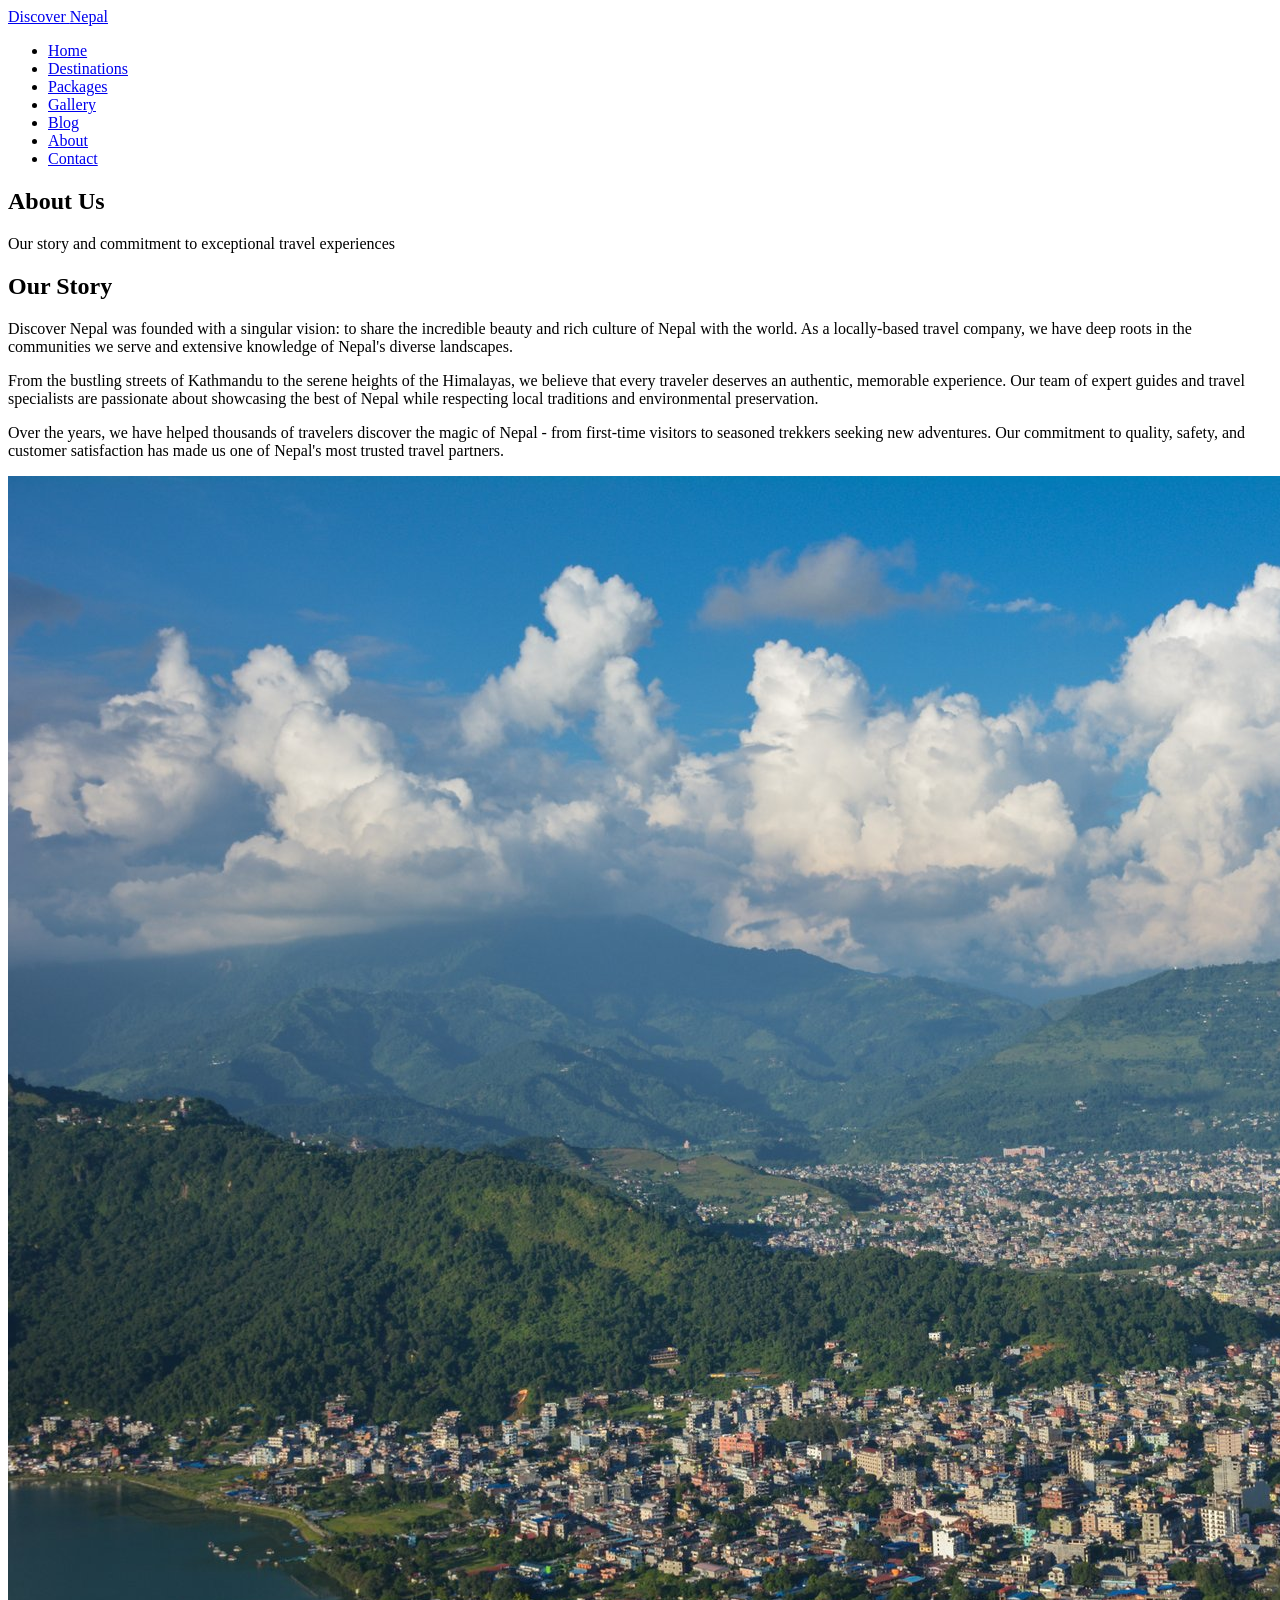
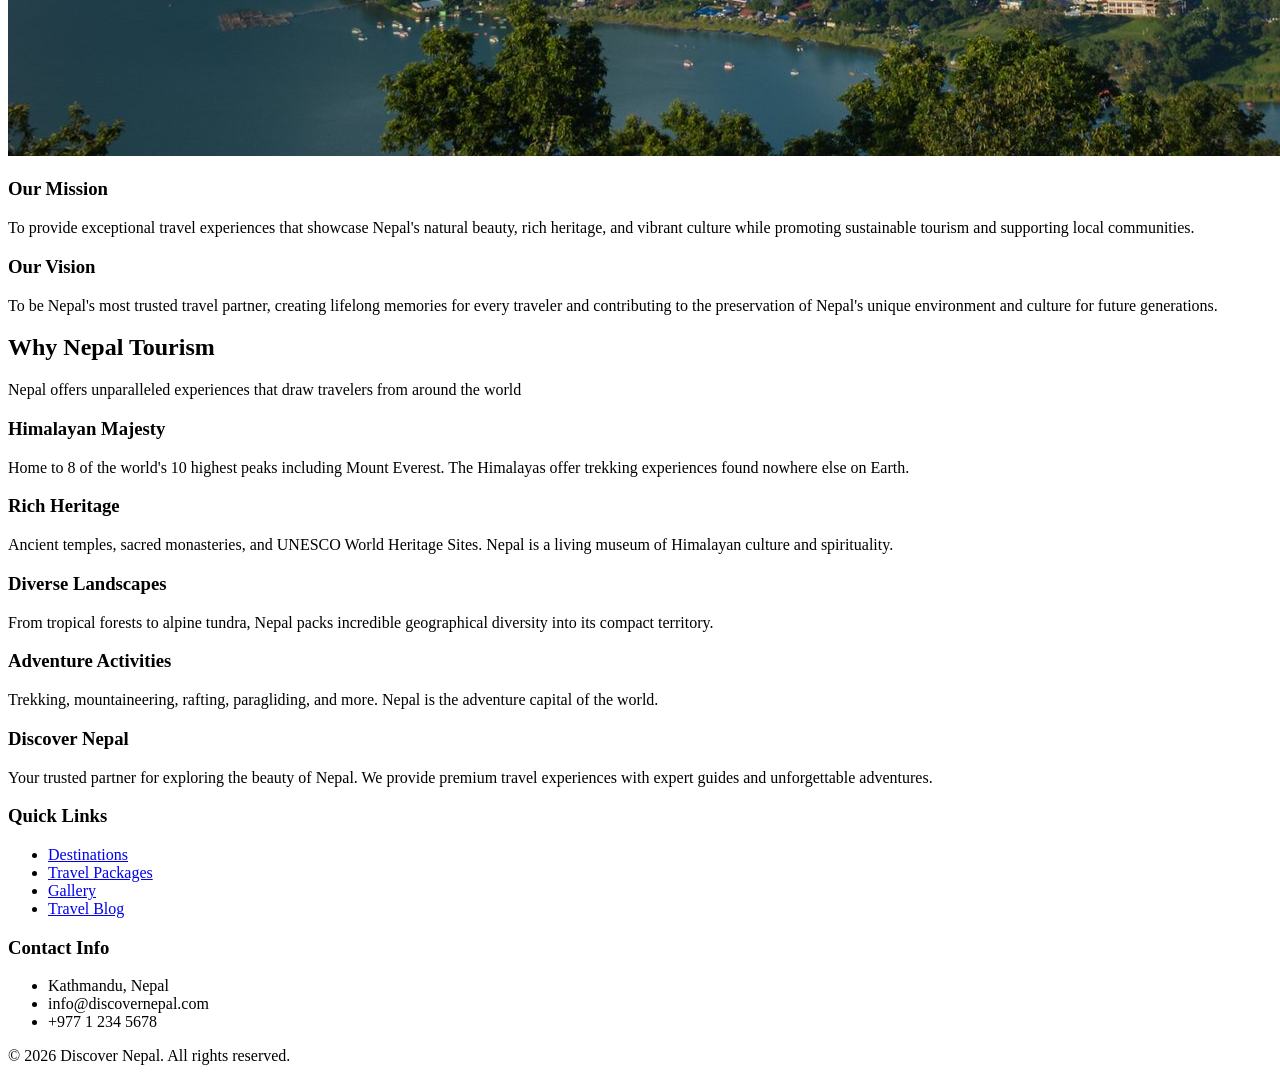
==== about.html @ d7873069 "added about page" ====
<!DOCTYPE html>
<html lang="en">
<head>
    <meta charset="UTF-8">
    <meta name="viewport" content="width=device-width, initial-scale=1.0">
    <title>About - Discover Nepal</title>
    <link rel="stylesheet" href="assets/css/styles.css">
</head>
<body>
    <div class="scroll-progress"></div>
    
    <nav class="navbar">
        <div class="nav-container">
            <a href="index.html" class="nav-logo">Discover <span>Nepal</span></a>
            <ul class="nav-links">
                <li><a href="index.html">Home</a></li>
                <li><a href="destinations.html">Destinations</a></li>
                <li><a href="packages.html">Packages</a></li>
                <li><a href="gallery.html">Gallery</a></li>
                <li><a href="blog.html">Blog</a></li>
                <li><a href="about.html" class="active">About</a></li>
                <li><a href="contact.html">Contact</a></li>
            </ul>
            <div class="hamburger">
                <span></span>
                <span></span>
                <span></span>
            </div>
        </div>
    </nav>

    <section class="page-header">
        <div class="container">
            <h1>About Us</h1>
            <p>Our story and commitment to exceptional travel experiences</p>
        </div>
    </section>

    <section class="about-section">
        <div class="container">
            <div class="about-content fade-in">
                <div class="about-text">
                    <h2>Our Story</h2>
                    <p>Discover Nepal was founded with a singular vision: to share the incredible beauty and rich culture of Nepal with the world. As a locally-based travel company, we have deep roots in the communities we serve and extensive knowledge of Nepal's diverse landscapes.</p>
                    <p>From the bustling streets of Kathmandu to the serene heights of the Himalayas, we believe that every traveler deserves an authentic, memorable experience. Our team of expert guides and travel specialists are passionate about showcasing the best of Nepal while respecting local traditions and environmental preservation.</p>
                    <p>Over the years, we have helped thousands of travelers discover the magic of Nepal - from first-time visitors to seasoned trekkers seeking new adventures. Our commitment to quality, safety, and customer satisfaction has made us one of Nepal's most trusted travel partners.</p>
                </div>
                <div class="about-image">
                    <img src="assets/images/pokhara.jpg" alt="Discover Nepal Team">
                </div>
            </div>
        </div>
    </section>

    <section class="section">
        <div class="container">
            <div class="mission-vision fade-in">
                <div class="mv-card">
                    <h3>Our Mission</h3>
                    <p>To provide exceptional travel experiences that showcase Nepal's natural beauty, rich heritage, and vibrant culture while promoting sustainable tourism and supporting local communities.</p>
                </div>
                <div class="mv-card">
                    <h3>Our Vision</h3>
                    <p>To be Nepal's most trusted travel partner, creating lifelong memories for every traveler and contributing to the preservation of Nepal's unique environment and culture for future generations.</p>
                </div>
            </div>
        </div>
    </section>

    <section class="about-section">
        <div class="container">
            <div class="section-header fade-in">
                <h2>Why Nepal Tourism</h2>
                <p>Nepal offers unparalleled experiences that draw travelers from around the world</p>
            </div>
            <div class="cards-grid">
                <div class="card fade-in">
                    <div class="card-content">
                        <h3>Himalayan Majesty</h3>
                        <p>Home to 8 of the world's 10 highest peaks including Mount Everest. The Himalayas offer trekking experiences found nowhere else on Earth.</p>
                    </div>
                </div>
                <div class="card fade-in">
                    <div class="card-content">
                        <h3>Rich Heritage</h3>
                        <p>Ancient temples, sacred monasteries, and UNESCO World Heritage Sites. Nepal is a living museum of Himalayan culture and spirituality.</p>
                    </div>
                </div>
                <div class="card fade-in">
                    <div class="card-content">
                        <h3>Diverse Landscapes</h3>
                        <p>From tropical forests to alpine tundra, Nepal packs incredible geographical diversity into its compact territory.</p>
                    </div>
                </div>
                <div class="card fade-in">
                    <div class="card-content">
                        <h3>Adventure Activities</h3>
                        <p>Trekking, mountaineering, rafting, paragliding, and more. Nepal is the adventure capital of the world.</p>
                    </div>
                </div>
            </div>
        </div>
    </section>

    <footer class="footer">
        <div class="footer-content">
            <div class="footer-section">
                <h3>Discover Nepal</h3>
                <p>Your trusted partner for exploring the beauty of Nepal. We provide premium travel experiences with expert guides and unforgettable adventures.</p>
            </div>
            <div class="footer-section">
                <h3>Quick Links</h3>
                <ul>
                    <li><a href="destinations.html">Destinations</a></li>
                    <li><a href="packages.html">Travel Packages</a></li>
                    <li><a href="gallery.html">Gallery</a></li>
                    <li><a href="blog.html">Travel Blog</a></li>
                </ul>
            </div>
            <div class="footer-section">
                <h3>Contact Info</h3>
                <ul>
                    <li>Kathmandu, Nepal</li>
                    <li>info@discovernepal.com</li>
                    <li>+977 1 234 5678</li>
                </ul>
            </div>
        </div>
        <div class="footer-bottom">
            <p>&copy; 2026 Discover Nepal. All rights reserved.</p>
        </div>
    </footer>

    <script src="assets/js/main.js"></script>
</body>
</html>
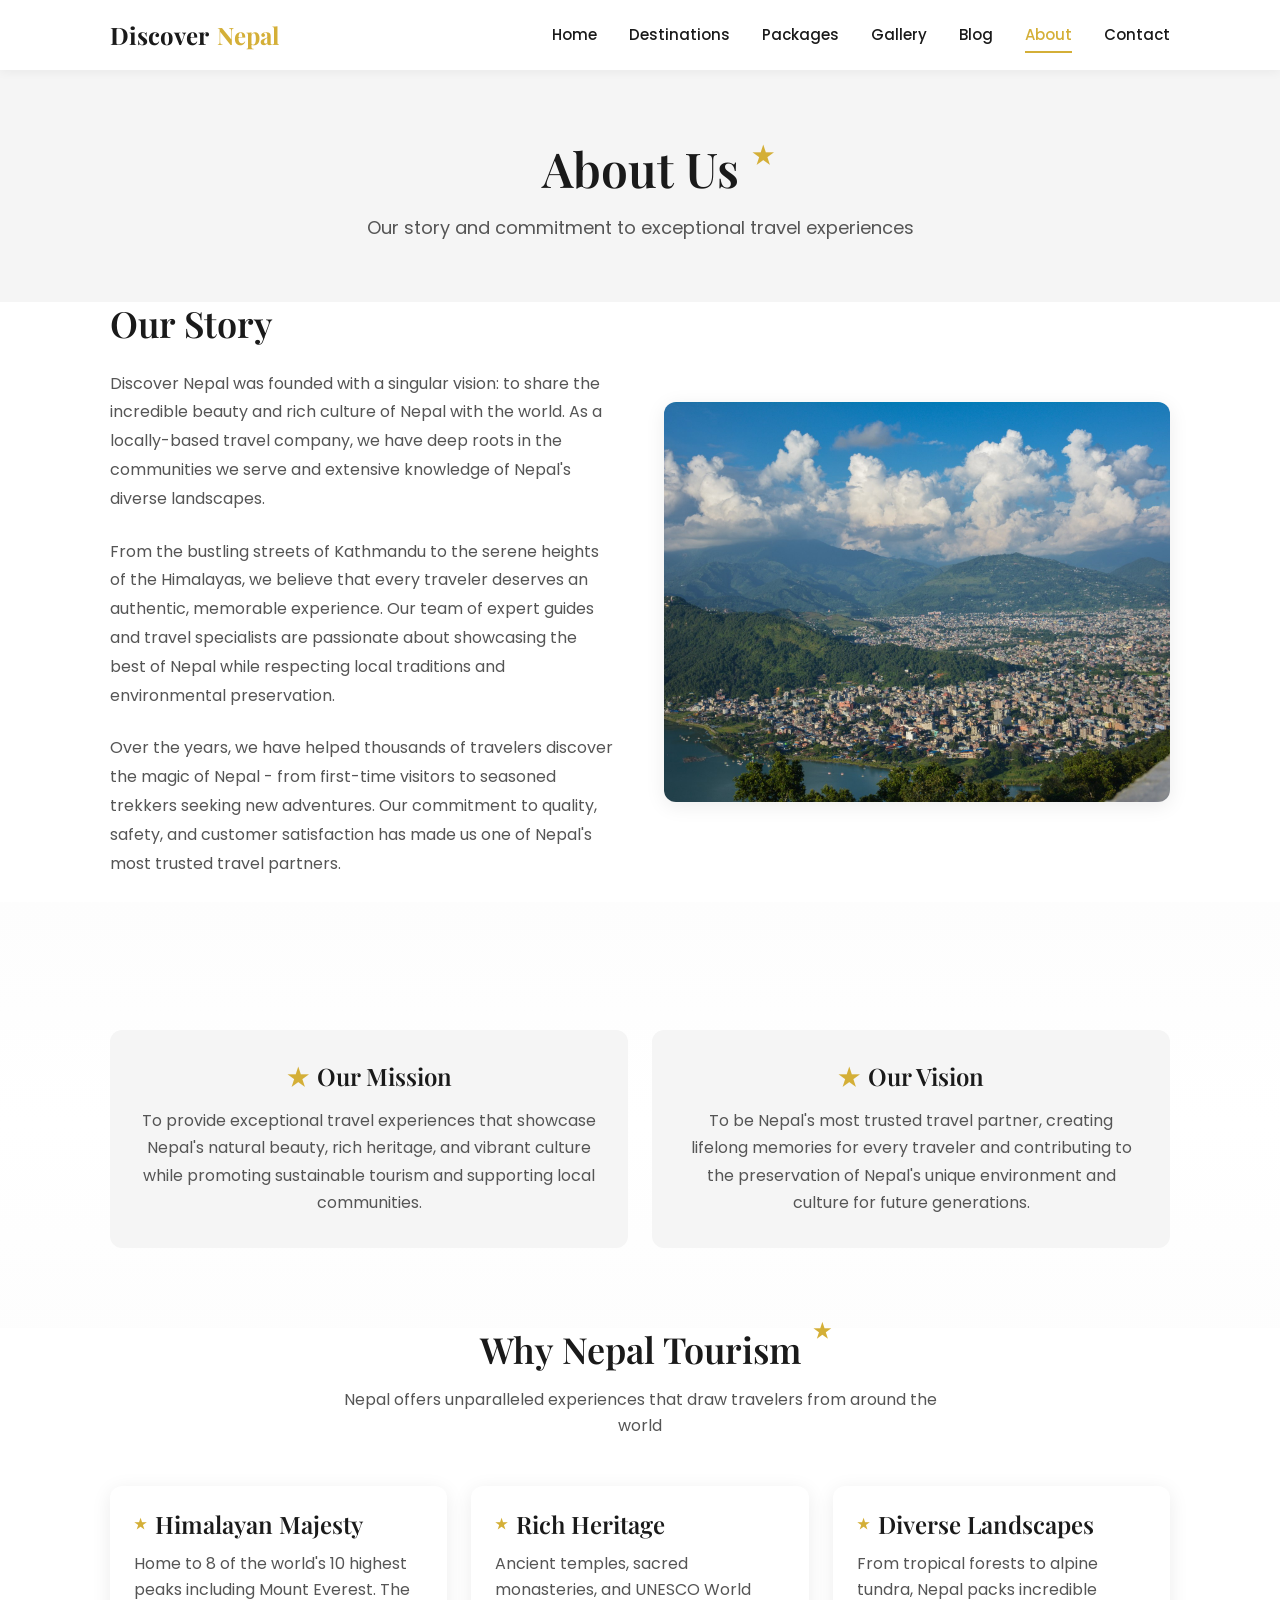
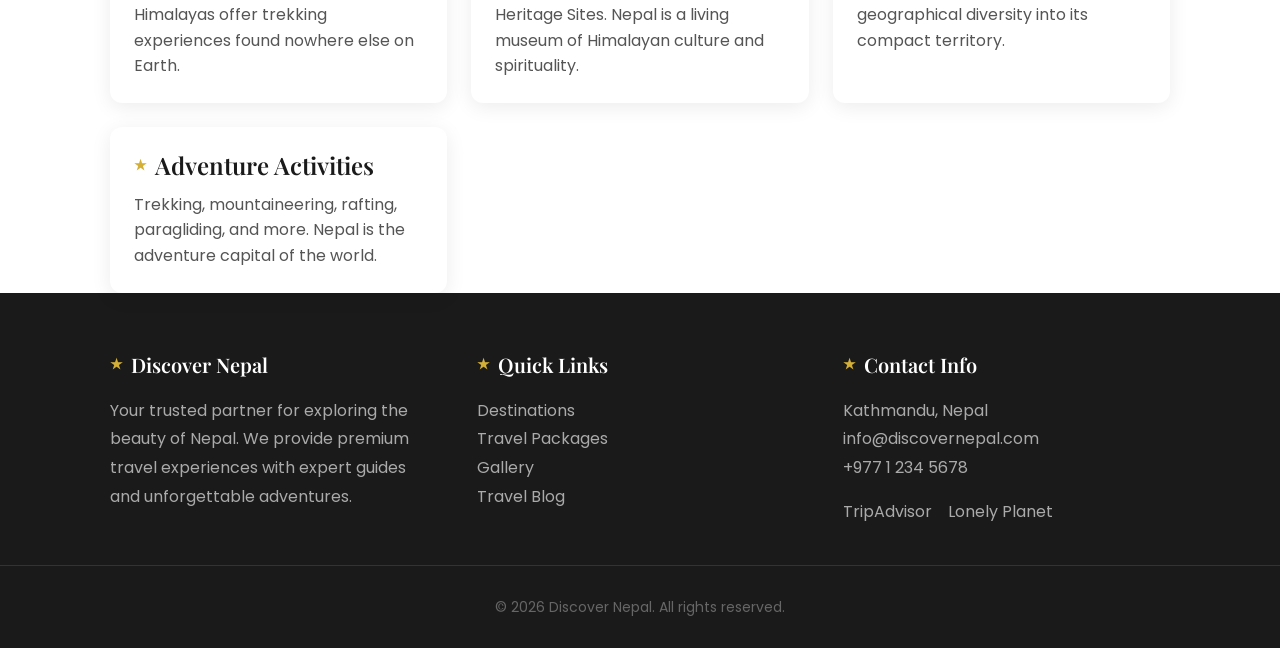
==== commit a625ae5c: "added 3 new pages" ====
--- a/about.html
+++ b/about.html
@@ -121,9 +121,13 @@
                 <h3>Contact Info</h3>
                 <ul>
                     <li>Kathmandu, Nepal</li>
-                    <li>info@discovernepal.com</li>
+                    <li><a href="mailto:info@discovernepal.com">info@discovernepal.com</a></li>
                     <li>+977 1 234 5678</li>
                 </ul>
+                <div style="margin-top: 16px;">
+                    <a href="https://www.tripadvisor.com" target="_blank" style="margin-right: 12px;">TripAdvisor</a>
+                    <a href="https://www.lonelyplanet.com/nepal" target="_blank">Lonely Planet</a>
+                </div>
             </div>
         </div>
         <div class="footer-bottom">
--- a/assets/css/styles.css
+++ b/assets/css/styles.css
@@ -0,0 +1,1045 @@
+@import url('https://fonts.googleapis.com/css2?family=Playfair+Display:wght@400;500;600;700&family=Poppins:wght@300;400;500;600;700&display=swap');
+
+:root {
+    --bg-light-gray: #F5F5F5;
+    --bg-white: #FFFFFF;
+    --accent-gold: #D4AF37;
+    --text-primary: #1A1A1A;
+    --text-secondary: #555555;
+    --overlay-dark: rgba(0,0,0,0.7);
+    --nav-bg: rgba(255,255,255,0.95);
+    --card-shadow: 0 4px 20px rgba(0,0,0,0.08);
+    --card-hover-shadow: 0 8px 30px rgba(0,0,0,0.12);
+    --gold-glow: 0 0 20px rgba(212,175,55,0.3);
+    --transition: all 0.3s ease;
+    --max-width: 1100px;
+    --nav-height: 70px;
+}
+
+* {
+    margin: 0;
+    padding: 0;
+    box-sizing: border-box;
+}
+
+html {
+    scroll-behavior: smooth;
+}
+
+body {
+    font-family: 'Poppins', sans-serif;
+    font-size: 16px;
+    line-height: 1.6;
+    color: var(--text-primary);
+    background: linear-gradient(180deg, var(--bg-light-gray) 0%, var(--bg-white) 50%, var(--bg-light-gray) 100%);
+    min-height: 100vh;
+}
+
+h1, h2, h3, h4, h5, h6 {
+    font-family: 'Playfair Display', serif;
+    font-weight: 600;
+    line-height: 1.2;
+    color: var(--text-primary);
+}
+
+h1 { font-size: 48px; }
+h2 { font-size: 36px; }
+h3 { font-size: 24px; }
+
+a {
+    text-decoration: none;
+    color: inherit;
+    transition: var(--transition);
+}
+
+img {
+    max-width: 100%;
+    height: auto;
+    display: block;
+}
+
+.container {
+    max-width: var(--max-width);
+    margin: 0 auto;
+    padding: 0 20px;
+}
+
+/* Scroll Progress Indicator */
+.scroll-progress {
+    position: fixed;
+    top: 0;
+    left: 0;
+    width: 0%;
+    height: 4px;
+    background: var(--accent-gold);
+    z-index: 1001;
+    transition: width 0.1s ease;
+}
+
+/* Navigation */
+.navbar {
+    position: fixed;
+    top: 0;
+    left: 0;
+    right: 0;
+    height: var(--nav-height);
+    background: var(--nav-bg);
+    backdrop-filter: blur(10px);
+    -webkit-backdrop-filter: blur(10px);
+    z-index: 1000;
+    transition: var(--transition);
+    box-shadow: 0 2px 10px rgba(0,0,0,0.05);
+}
+
+.navbar.scrolled {
+    background: rgba(255,255,255,0.98);
+    box-shadow: 0 2px 20px rgba(0,0,0,0.1);
+}
+
+.nav-container {
+    max-width: var(--max-width);
+    margin: 0 auto;
+    padding: 0 20px;
+    display: flex;
+    justify-content: space-between;
+    align-items: center;
+    height: 100%;
+}
+
+.nav-logo {
+    font-family: 'Playfair Display', serif;
+    font-size: 24px;
+    font-weight: 700;
+    color: var(--text-primary);
+    display: flex;
+    align-items: center;
+    gap: 8px;
+}
+
+.nav-logo span {
+    color: var(--accent-gold);
+}
+
+.nav-links {
+    display: flex;
+    list-style: none;
+    gap: 32px;
+}
+
+.nav-links a {
+    font-size: 15px;
+    font-weight: 500;
+    color: var(--text-primary);
+    position: relative;
+    padding: 8px 0;
+}
+
+.nav-links a::after {
+    content: '';
+    position: absolute;
+    bottom: 0;
+    left: 0;
+    width: 0;
+    height: 2px;
+    background: var(--accent-gold);
+    transition: var(--transition);
+}
+
+.nav-links a:hover,
+.nav-links a.active {
+    color: var(--accent-gold);
+}
+
+.nav-links a:hover::after,
+.nav-links a.active::after {
+    width: 100%;
+}
+
+.hamburger {
+    display: none;
+    cursor: pointer;
+    flex-direction: column;
+    gap: 5px;
+    padding: 5px;
+}
+
+.hamburger span {
+    width: 25px;
+    height: 2px;
+    background: var(--text-primary);
+    transition: var(--transition);
+}
+
+/* Hero Section */
+.hero {
+    position: relative;
+    height: 100vh;
+    display: flex;
+    align-items: center;
+    justify-content: center;
+    overflow: hidden;
+}
+
+.hero-bg {
+    position: absolute;
+    top: 0;
+    left: 0;
+    width: 100%;
+    height: 120%;
+    background: url('../images/pokhara.jpg') center/cover no-repeat;
+    will-change: transform;
+}
+
+.hero-overlay {
+    position: absolute;
+    top: 0;
+    left: 0;
+    width: 100%;
+    height: 100%;
+    background: linear-gradient(180deg, rgba(0,0,0,0.3) 0%, rgba(0,0,0,0.5) 100%);
+}
+
+.hero-content {
+    position: relative;
+    z-index: 10;
+    text-align: center;
+    color: var(--bg-white);
+    padding: 0 20px;
+    opacity: 0;
+    animation: fadeInUp 1s ease forwards;
+    animation-delay: 0.5s;
+}
+
+.hero-content h1 {
+    font-size: 64px;
+    color: var(--bg-white);
+    margin-bottom: 16px;
+    text-shadow: 2px 2px 10px rgba(0,0,0,0.3);
+}
+
+.hero-content p {
+    font-size: 20px;
+    margin-bottom: 32px;
+    opacity: 0.95;
+}
+
+.hero-buttons {
+    display: flex;
+    gap: 16px;
+    justify-content: center;
+    flex-wrap: wrap;
+}
+
+@keyframes fadeInUp {
+    from {
+        opacity: 0;
+        transform: translateY(30px);
+    }
+    to {
+        opacity: 1;
+        transform: translateY(0);
+    }
+}
+
+/* Buttons */
+.btn {
+    display: inline-block;
+    padding: 14px 32px;
+    font-family: 'Poppins', sans-serif;
+    font-size: 15px;
+    font-weight: 500;
+    border-radius: 50px;
+    border: none;
+    cursor: pointer;
+    transition: var(--transition);
+    text-align: center;
+}
+
+.btn-primary {
+    background: var(--accent-gold);
+    color: var(--bg-white);
+}
+
+.btn-primary:hover {
+    background: #c9a432;
+    box-shadow: var(--gold-glow);
+    transform: translateY(-2px);
+}
+
+.btn-secondary {
+    background: transparent;
+    color: var(--bg-white);
+    border: 2px solid var(--bg-white);
+}
+
+.btn-secondary:hover {
+    background: var(--bg-white);
+    color: var(--text-primary);
+    transform: translateY(-2px);
+}
+
+.btn-dark {
+    background: var(--text-primary);
+    color: var(--bg-white);
+}
+
+.btn-dark:hover {
+    background: #333;
+    transform: translateY(-2px);
+}
+
+/* Section Styles */
+.section {
+    padding: 80px 0;
+}
+
+.section-header {
+    text-align: center;
+    margin-bottom: 48px;
+}
+
+.section-header h2 {
+    position: relative;
+    display: inline-block;
+    margin-bottom: 16px;
+}
+
+.section-header h2::after {
+    content: '★';
+    position: absolute;
+    right: -30px;
+    top: -10px;
+    color: var(--accent-gold);
+    font-size: 20px;
+}
+
+.section-header p {
+    color: var(--text-secondary);
+    max-width: 600px;
+    margin: 0 auto;
+}
+
+/* Intro Section */
+.intro {
+    background: var(--bg-white);
+}
+
+.intro-content {
+    max-width: 800px;
+    margin: 0 auto;
+    text-align: center;
+}
+
+.intro-content h2 {
+    margin-bottom: 24px;
+}
+
+.intro-content p {
+    color: var(--text-secondary);
+    font-size: 18px;
+    line-height: 1.8;
+}
+
+/* Cards Grid */
+.cards-grid {
+    display: grid;
+    grid-template-columns: repeat(auto-fit, minmax(300px, 1fr));
+    gap: 24px;
+}
+
+.card {
+    background: var(--bg-white);
+    border-radius: 12px;
+    overflow: hidden;
+    box-shadow: var(--card-shadow);
+    transition: var(--transition);
+}
+
+.card:hover {
+    transform: translateY(-8px);
+    box-shadow: var(--card-hover-shadow);
+}
+
+.card-image {
+    aspect-ratio: 4/3;
+    overflow: hidden;
+}
+
+.card-image img {
+    width: 100%;
+    height: 100%;
+    object-fit: cover;
+    transition: var(--transition);
+}
+
+.card:hover .card-image img {
+    transform: scale(1.05);
+}
+
+.card-content {
+    padding: 24px;
+}
+
+.card-content h3 {
+    margin-bottom: 12px;
+    display: flex;
+    align-items: center;
+    gap: 8px;
+}
+
+.card-content h3::before {
+    content: '★';
+    color: var(--accent-gold);
+    font-size: 14px;
+}
+
+.card-content p {
+    color: var(--text-secondary);
+    line-height: 1.6;
+}
+
+/* Destinations Section */
+.destinations-grid {
+    display: grid;
+    grid-template-columns: repeat(auto-fit, minmax(320px, 1fr));
+    gap: 24px;
+}
+
+.destination-card {
+    background: var(--bg-white);
+    border-radius: 12px;
+    overflow: hidden;
+    box-shadow: var(--card-shadow);
+    transition: var(--transition);
+}
+
+.destination-card:hover {
+    transform: translateY(-8px);
+    box-shadow: var(--card-hover-shadow);
+}
+
+.destination-card .card-image {
+    height: 220px;
+}
+
+.destination-card .card-content {
+    padding: 20px 24px;
+}
+
+/* Packages Table */
+.packages-section {
+    background: var(--bg-white);
+    padding: 80px 0;
+}
+
+.table-container {
+    overflow-x: auto;
+    max-width: var(--max-width);
+    margin: 0 auto;
+    padding: 0 20px;
+}
+
+.packages-table {
+    width: 100%;
+    border-collapse: collapse;
+    background: var(--bg-white);
+    box-shadow: var(--card-shadow);
+    border-radius: 12px;
+    overflow: hidden;
+}
+
+.packages-table thead {
+    background: var(--accent-gold);
+    color: var(--bg-white);
+}
+
+.packages-table th {
+    padding: 20px;
+    text-align: left;
+    font-family: 'Playfair Display', serif;
+    font-weight: 600;
+    font-size: 18px;
+}
+
+.packages-table td {
+    padding: 18px 20px;
+    border-bottom: 1px solid #eee;
+    color: var(--text-secondary);
+}
+
+.packages-table tbody tr {
+    transition: var(--transition);
+}
+
+.packages-table tbody tr:hover {
+    background: rgba(212,175,55,0.05);
+}
+
+.packages-table tbody tr:nth-child(even) {
+    background: #fafafa;
+}
+
+.packages-table tbody tr:nth-child(even):hover {
+    background: rgba(212,175,55,0.05);
+}
+
+.packages-table .price {
+    font-weight: 600;
+    color: var(--accent-gold);
+    font-size: 18px;
+}
+
+.packages-table .difficulty {
+    display: inline-block;
+    padding: 4px 12px;
+    border-radius: 20px;
+    font-size: 13px;
+    font-weight: 500;
+}
+
+.difficulty-easy {
+    background: #e8f5e9;
+    color: #2e7d32;
+}
+
+.difficulty-moderate {
+    background: #fff3e0;
+    color: #ef6c00;
+}
+
+.difficulty-challenging {
+    background: #ffebee;
+    color: #c62828;
+}
+
+/* Gallery */
+.gallery-grid {
+    display: grid;
+    grid-template-columns: repeat(3, 1fr);
+    gap: 16px;
+    max-width: var(--max-width);
+    margin: 0 auto;
+    padding: 0 20px;
+}
+
+.gallery-item {
+    position: relative;
+    aspect-ratio: 1/1;
+    overflow: hidden;
+    border-radius: 12px;
+    cursor: pointer;
+}
+
+.gallery-item img {
+    width: 100%;
+    height: 100%;
+    object-fit: cover;
+    transition: var(--transition);
+}
+
+.gallery-item:hover img {
+    transform: scale(1.05);
+}
+
+.gallery-item::after {
+    content: '';
+    position: absolute;
+    top: 0;
+    left: 0;
+    width: 100%;
+    height: 100%;
+    background: rgba(0,0,0,0);
+    transition: var(--transition);
+}
+
+.gallery-item:hover::after {
+    background: rgba(0,0,0,0.3);
+}
+
+/* Lightbox */
+.lightbox {
+    position: fixed;
+    top: 0;
+    left: 0;
+    width: 100%;
+    height: 100%;
+    background: var(--overlay-dark);
+    z-index: 2000;
+    display: none;
+    align-items: center;
+    justify-content: center;
+    opacity: 0;
+    transition: opacity 0.3s ease;
+}
+
+.lightbox.active {
+    display: flex;
+    opacity: 1;
+}
+
+.lightbox-content {
+    max-width: 90%;
+    max-height: 90%;
+    border-radius: 8px;
+    transform: scale(0.9);
+    transition: transform 0.3s ease;
+}
+
+.lightbox.active .lightbox-content {
+    transform: scale(1);
+}
+
+.lightbox-close {
+    position: absolute;
+    top: 20px;
+    right: 30px;
+    font-size: 40px;
+    color: var(--bg-white);
+    cursor: pointer;
+    transition: var(--transition);
+}
+
+.lightbox-close:hover {
+    color: var(--accent-gold);
+}
+
+/* Blog Section */
+.blog-grid {
+    display: grid;
+    grid-template-columns: repeat(auto-fit, minmax(340px, 1fr));
+    gap: 24px;
+}
+
+.blog-card {
+    background: var(--bg-white);
+    border-radius: 12px;
+    overflow: hidden;
+    box-shadow: var(--card-shadow);
+    transition: var(--transition);
+}
+
+.blog-card:hover {
+    transform: translateY(-8px);
+    box-shadow: var(--card-hover-shadow);
+}
+
+.blog-card .card-image {
+    height: 200px;
+}
+
+.blog-card .card-content {
+    padding: 24px;
+}
+
+.blog-card .card-content h3 {
+    margin-bottom: 12px;
+}
+
+.blog-card .read-more {
+    display: inline-block;
+    margin-top: 16px;
+    color: var(--accent-gold);
+    font-weight: 500;
+}
+
+.blog-card .read-more:hover {
+    text-decoration: underline;
+}
+
+/* About Section */
+.about-section {
+    background: var(--bg-white);
+}
+
+.about-content {
+    display: grid;
+    grid-template-columns: 1fr 1fr;
+    gap: 48px;
+    align-items: center;
+}
+
+.about-text h2 {
+    margin-bottom: 24px;
+}
+
+.about-text p {
+    color: var(--text-secondary);
+    line-height: 1.8;
+    margin-bottom: 24px;
+}
+
+.about-image {
+    border-radius: 12px;
+    overflow: hidden;
+    box-shadow: var(--card-shadow);
+}
+
+.about-image img {
+    width: 100%;
+    height: 400px;
+    object-fit: cover;
+}
+
+.mission-vision {
+    display: grid;
+    grid-template-columns: repeat(2, 1fr);
+    gap: 24px;
+    margin-top: 48px;
+}
+
+.mv-card {
+    background: var(--bg-light-gray);
+    padding: 32px;
+    border-radius: 12px;
+    text-align: center;
+}
+
+.mv-card h3 {
+    margin-bottom: 16px;
+    display: flex;
+    align-items: center;
+    justify-content: center;
+    gap: 8px;
+}
+
+.mv-card h3::before {
+    content: '★';
+    color: var(--accent-gold);
+}
+
+.mv-card p {
+    color: var(--text-secondary);
+    line-height: 1.7;
+}
+
+/* Contact Section */
+.contact-section {
+    background: var(--bg-white);
+}
+
+.contact-container {
+    display: grid;
+    grid-template-columns: 1fr 1fr;
+    gap: 48px;
+    max-width: var(--max-width);
+    margin: 0 auto;
+    padding: 0 20px;
+}
+
+.contact-info h2 {
+    margin-bottom: 24px;
+}
+
+.contact-info p {
+    color: var(--text-secondary);
+    line-height: 1.8;
+    margin-bottom: 32px;
+}
+
+.contact-details {
+    list-style: none;
+}
+
+.contact-details li {
+    display: flex;
+    align-items: center;
+    gap: 16px;
+    margin-bottom: 16px;
+    font-size: 16px;
+}
+
+.contact-details li::before {
+    content: '★';
+    color: var(--accent-gold);
+    font-size: 14px;
+}
+
+.contact-form {
+    background: var(--bg-light-gray);
+    padding: 40px;
+    border-radius: 12px;
+}
+
+.form-group {
+    margin-bottom: 20px;
+}
+
+.form-group label {
+    display: block;
+    margin-bottom: 8px;
+    font-weight: 500;
+    color: var(--text-primary);
+}
+
+.form-group input,
+.form-group textarea {
+    width: 100%;
+    padding: 14px 16px;
+    border: 2px solid transparent;
+    border-radius: 8px;
+    font-family: 'Poppins', sans-serif;
+    font-size: 15px;
+    background: var(--bg-white);
+    transition: var(--transition);
+}
+
+.form-group input:focus,
+.form-group textarea:focus {
+    outline: none;
+    border-color: var(--accent-gold);
+}
+
+.form-group textarea {
+    min-height: 120px;
+    resize: vertical;
+}
+
+.error-message {
+    color: #e53935;
+    font-size: 13px;
+    margin-top: 6px;
+    display: none;
+}
+
+.form-group.error input,
+.form-group.error textarea {
+    border-color: #e53935;
+}
+
+.form-group.error .error-message {
+    display: block;
+}
+
+.form-success {
+    background: #e8f5e9;
+    color: #2e7d32;
+    padding: 16px;
+    border-radius: 8px;
+    margin-bottom: 20px;
+    display: none;
+}
+
+.form-success.show {
+    display: block;
+}
+
+/* Footer */
+.footer {
+    background: var(--text-primary);
+    color: var(--bg-white);
+    padding: 60px 0 30px;
+}
+
+.footer-content {
+    display: grid;
+    grid-template-columns: repeat(3, 1fr);
+    gap: 40px;
+    max-width: var(--max-width);
+    margin: 0 auto;
+    padding: 0 20px;
+}
+
+.footer-section h3 {
+    color: var(--bg-white);
+    font-size: 20px;
+    margin-bottom: 20px;
+    display: flex;
+    align-items: center;
+    gap: 8px;
+}
+
+.footer-section h3::before {
+    content: '★';
+    color: var(--accent-gold);
+    font-size: 14px;
+}
+
+.footer-section p,
+.footer-section li {
+    color: #aaa;
+    line-height: 1.8;
+}
+
+.footer-section ul {
+    list-style: none;
+}
+
+.footer-section a {
+    color: #aaa;
+}
+
+.footer-section a:hover {
+    color: var(--accent-gold);
+}
+
+.footer-bottom {
+    text-align: center;
+    padding-top: 30px;
+    margin-top: 40px;
+    border-top: 1px solid #333;
+}
+
+.footer-bottom p {
+    color: #666;
+    font-size: 14px;
+}
+
+/* Fade-in Animations */
+.fade-in {
+    opacity: 0;
+    transform: translateY(30px);
+    transition: opacity 0.6s ease, transform 0.6s ease;
+}
+
+.fade-in.visible {
+    opacity: 1;
+    transform: translateY(0);
+}
+
+/* Page Header */
+.page-header {
+    padding: 140px 0 60px;
+    background: var(--bg-light-gray);
+    text-align: center;
+}
+
+.page-header h1 {
+    position: relative;
+    display: inline-block;
+    margin-bottom: 16px;
+}
+
+.page-header h1::after {
+    content: '★';
+    position: absolute;
+    right: -35px;
+    top: 0;
+    color: var(--accent-gold);
+    font-size: 24px;
+}
+
+.page-header p {
+    color: var(--text-secondary);
+    font-size: 18px;
+}
+
+/* Responsive */
+@media (max-width: 1024px) {
+    .about-content {
+        grid-template-columns: 1fr;
+    }
+    
+    .contact-container {
+        grid-template-columns: 1fr;
+    }
+    
+    .gallery-grid {
+        grid-template-columns: repeat(2, 1fr);
+    }
+}
+
+@media (max-width: 768px) {
+    h1 { font-size: 36px; }
+    h2 { font-size: 28px; }
+    h3 { font-size: 20px; }
+    
+    .hero-content h1 {
+        font-size: 42px;
+    }
+    
+    .nav-links {
+        position: fixed;
+        top: var(--nav-height);
+        right: -100%;
+        width: 100%;
+        height: calc(100vh - var(--nav-height));
+        background: var(--bg-white);
+        flex-direction: column;
+        padding: 40px 20px;
+        gap: 0;
+        transition: var(--transition);
+    }
+    
+    .nav-links.active {
+        right: 0;
+    }
+    
+    .nav-links li {
+        border-bottom: 1px solid #eee;
+    }
+    
+    .nav-links a {
+        display: block;
+        padding: 16px 0;
+    }
+    
+    .hamburger {
+        display: flex;
+    }
+    
+    .hamburger.active span:nth-child(1) {
+        transform: rotate(45deg) translate(5px, 5px);
+    }
+    
+    .hamburger.active span:nth-child(2) {
+        opacity: 0;
+    }
+    
+    .hamburger.active span:nth-child(3) {
+        transform: rotate(-45deg) translate(5px, -5px);
+    }
+    
+    .section {
+        padding: 60px 0;
+    }
+    
+    .destinations-grid {
+        grid-template-columns: 1fr;
+    }
+    
+    .cards-grid {
+        grid-template-columns: 1fr;
+    }
+    
+    .blog-grid {
+        grid-template-columns: 1fr;
+    }
+    
+    .gallery-grid {
+        grid-template-columns: 1fr;
+    }
+    
+    .footer-content {
+        grid-template-columns: 1fr;
+        text-align: center;
+    }
+    
+.mission-vision {
+        grid-template-columns: 1fr;
+    }
+
+    .itinerary-table {
+        width: 100%;
+        border-collapse: collapse;
+        margin-top: 16px;
+    }
+
+    .itinerary-table td {
+        padding: 8px 4px;
+        border-bottom: 1px solid #eee;
+        font-size: 14px;
+    }
+
+    .itinerary-table td:first-child {
+        font-weight: 600;
+        color: var(--accent-gold);
+        width: 80px;
+    }
+}
+    
+    .packages-table th,
+    .packages-table td {
+        padding: 12px;
+        font-size: 14px;
+    }
+}
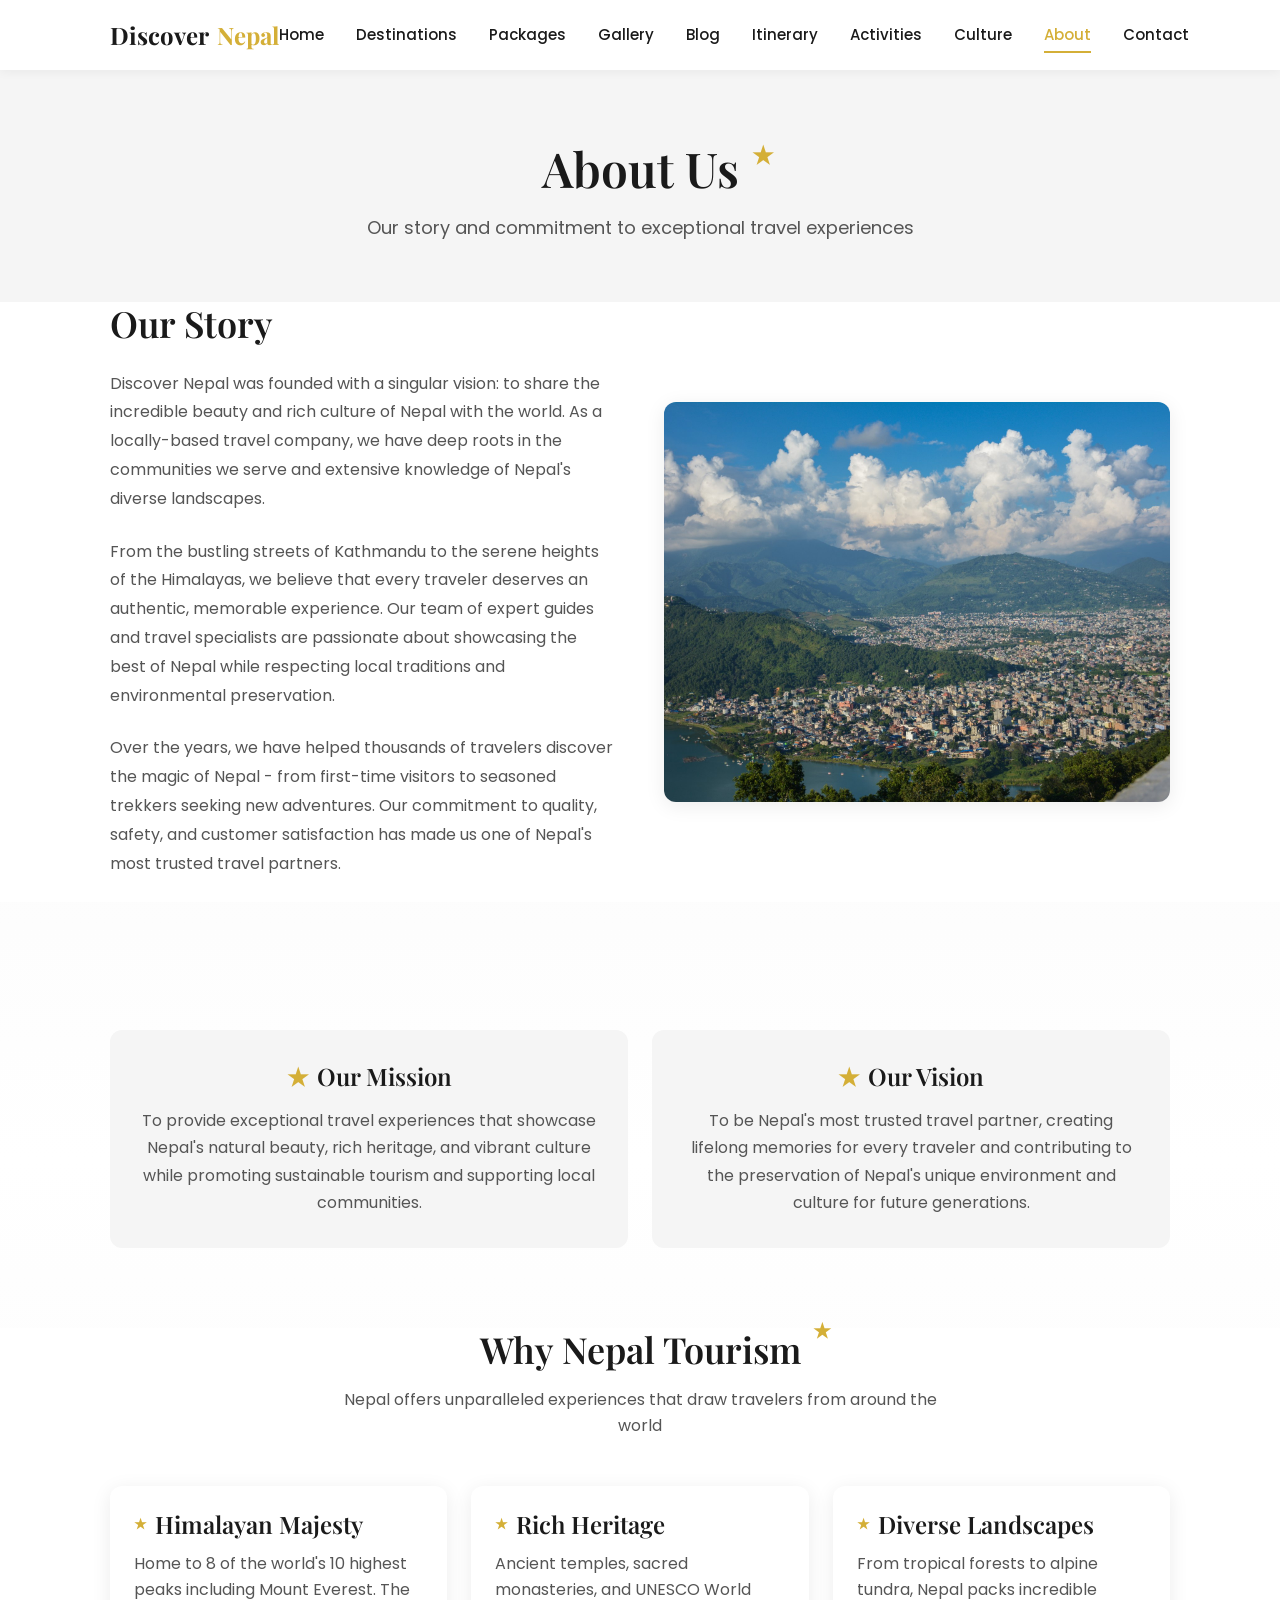
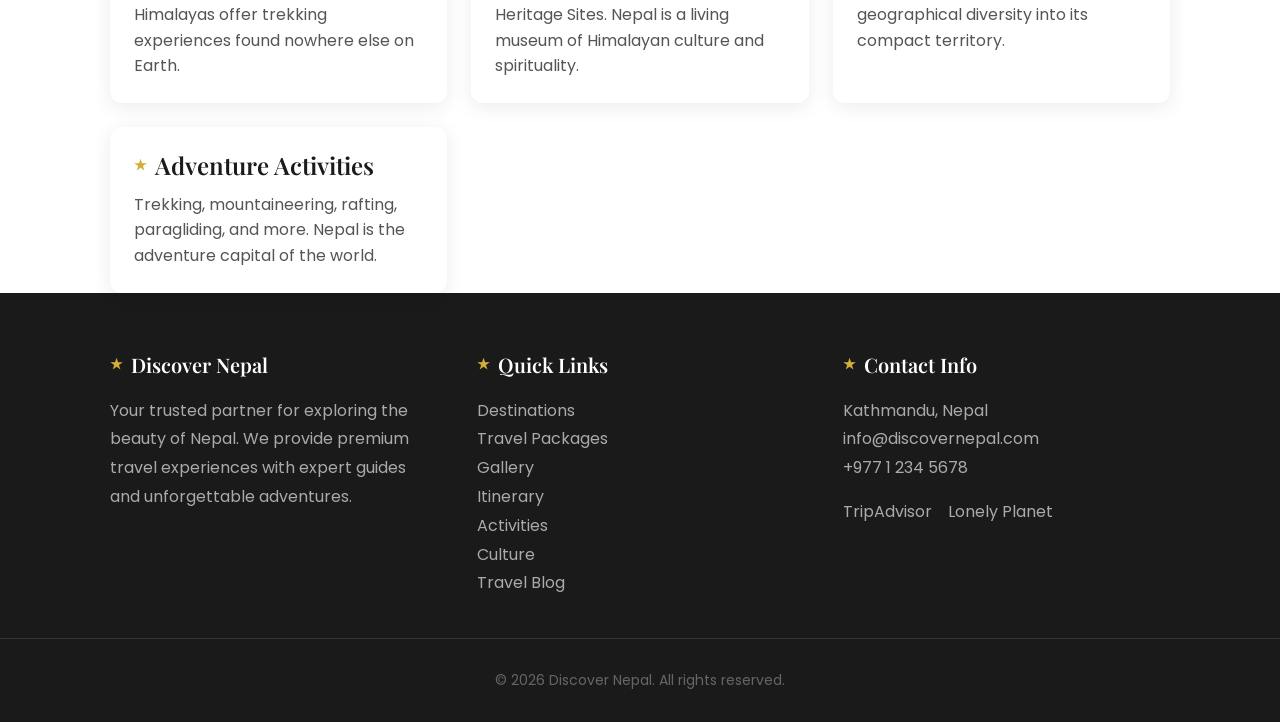
==== commit fdbdeeea: "added 3 new pages" ====
--- a/about.html
+++ b/about.html
@@ -18,6 +18,9 @@
                 <li><a href="packages.html">Packages</a></li>
                 <li><a href="gallery.html">Gallery</a></li>
                 <li><a href="blog.html">Blog</a></li>
+                <li><a href="itinerary.html">Itinerary</a></li>
+                <li><a href="activities.html">Activities</a></li>
+                <li><a href="culture.html">Culture</a></li>
                 <li><a href="about.html" class="active">About</a></li>
                 <li><a href="contact.html">Contact</a></li>
             </ul>
@@ -114,6 +117,9 @@
                     <li><a href="destinations.html">Destinations</a></li>
                     <li><a href="packages.html">Travel Packages</a></li>
                     <li><a href="gallery.html">Gallery</a></li>
+                    <li><a href="itinerary.html">Itinerary</a></li>
+                    <li><a href="activities.html">Activities</a></li>
+                    <li><a href="culture.html">Culture</a></li>
                     <li><a href="blog.html">Travel Blog</a></li>
                 </ul>
             </div>
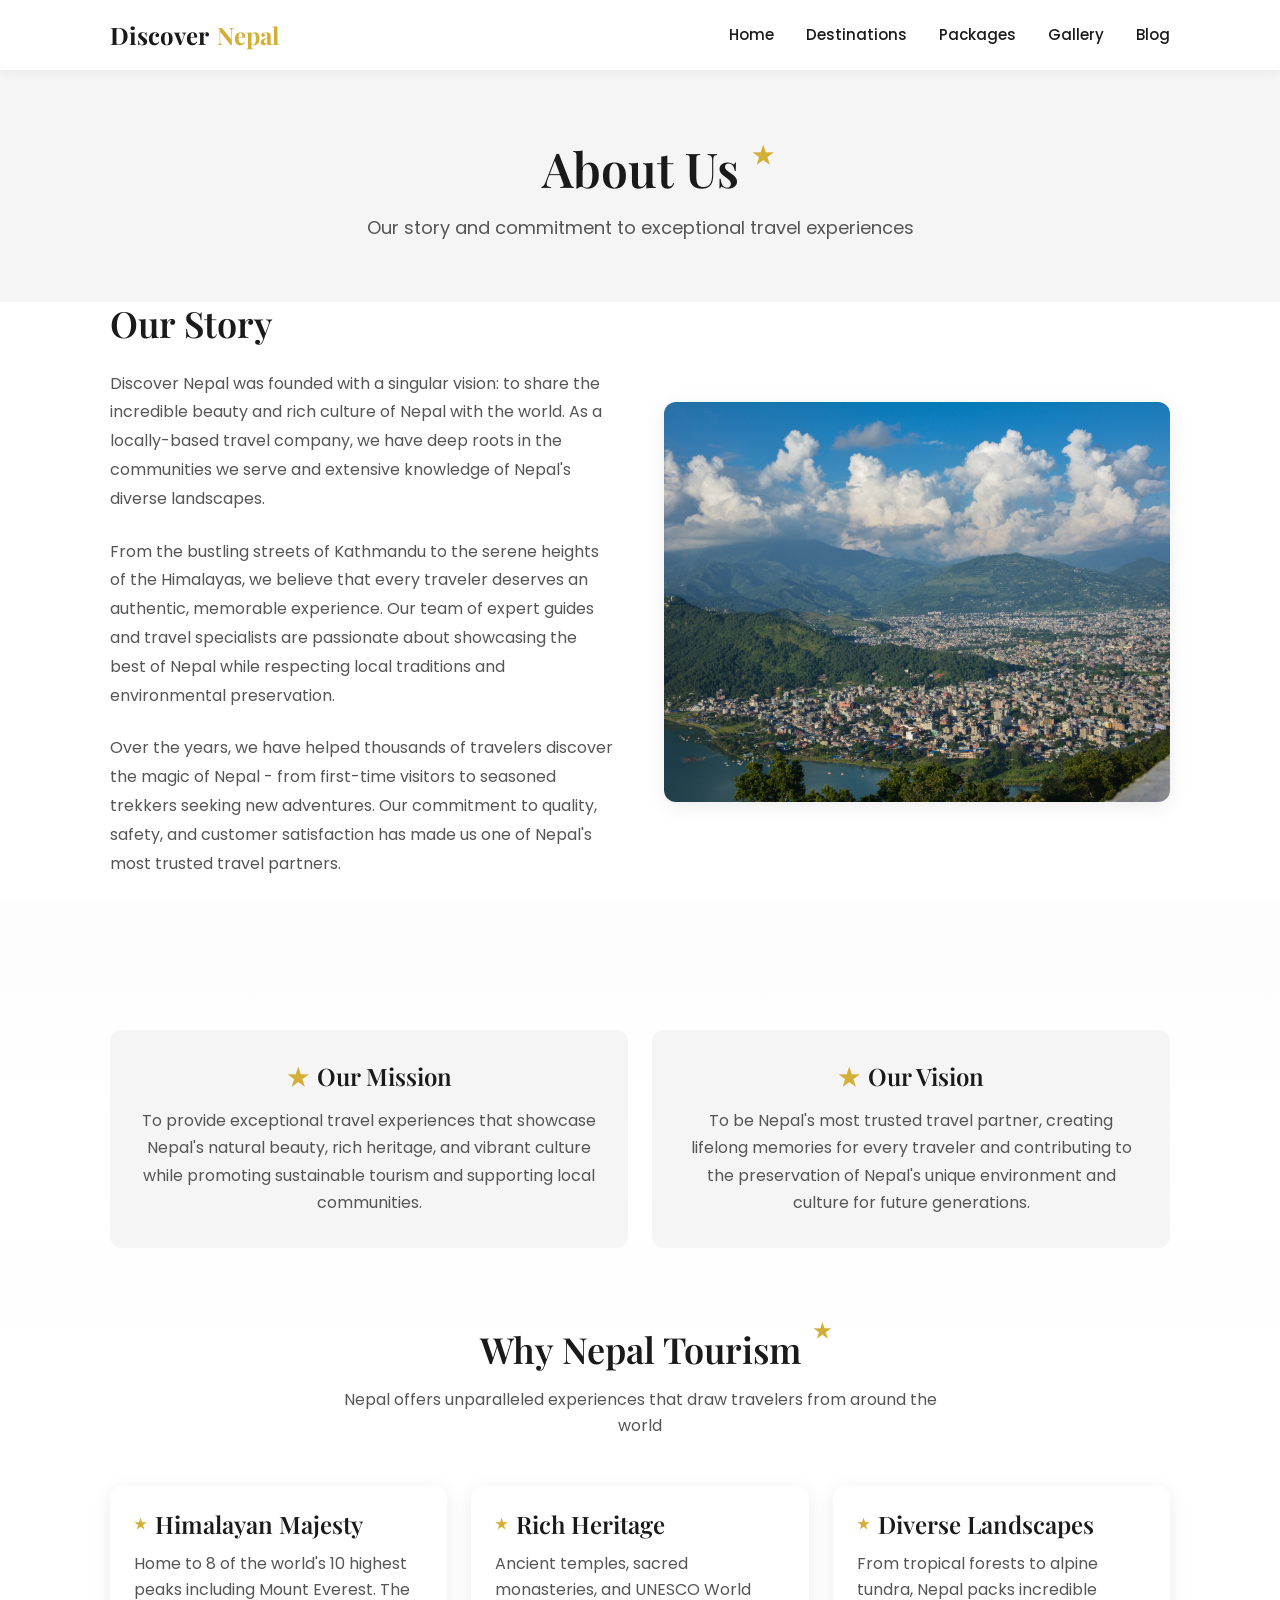
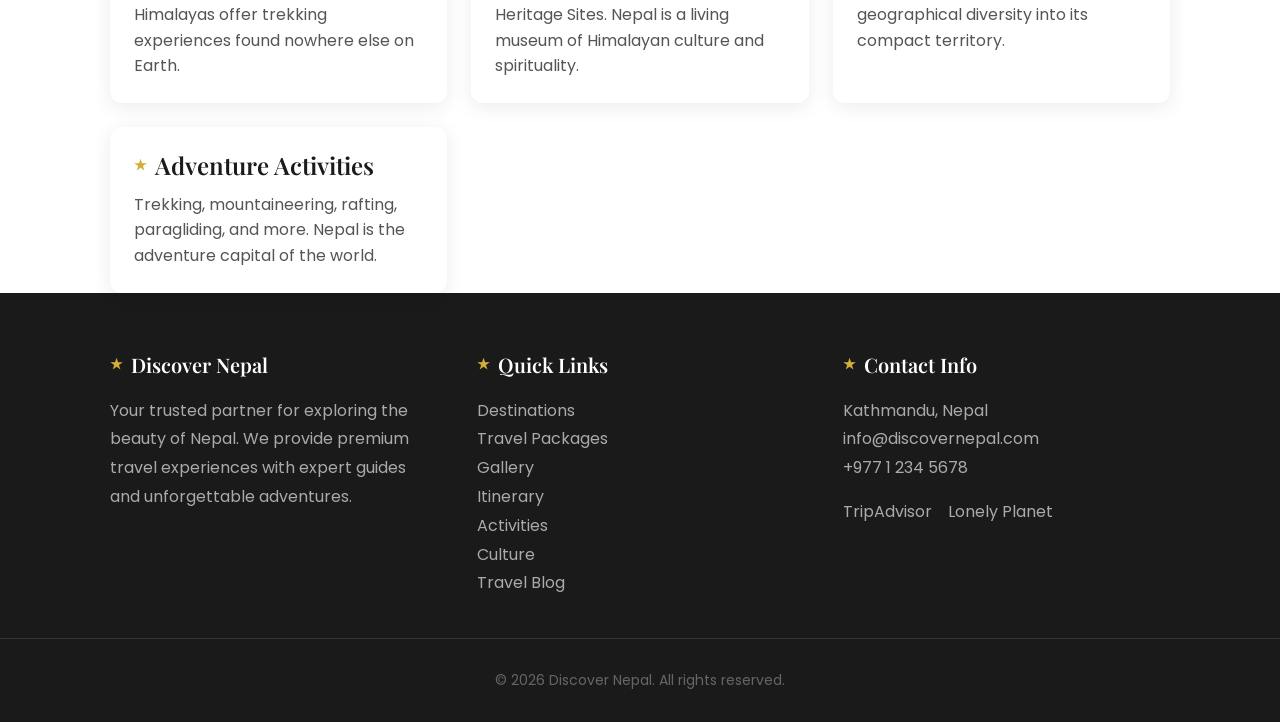
==== commit eb09bdbf: "cleaned up navbar - moved links to footer" ====
--- a/about.html
+++ b/about.html
@@ -18,11 +18,6 @@
                 <li><a href="packages.html">Packages</a></li>
                 <li><a href="gallery.html">Gallery</a></li>
                 <li><a href="blog.html">Blog</a></li>
-                <li><a href="itinerary.html">Itinerary</a></li>
-                <li><a href="activities.html">Activities</a></li>
-                <li><a href="culture.html">Culture</a></li>
-                <li><a href="about.html" class="active">About</a></li>
-                <li><a href="contact.html">Contact</a></li>
             </ul>
             <div class="hamburger">
                 <span></span>
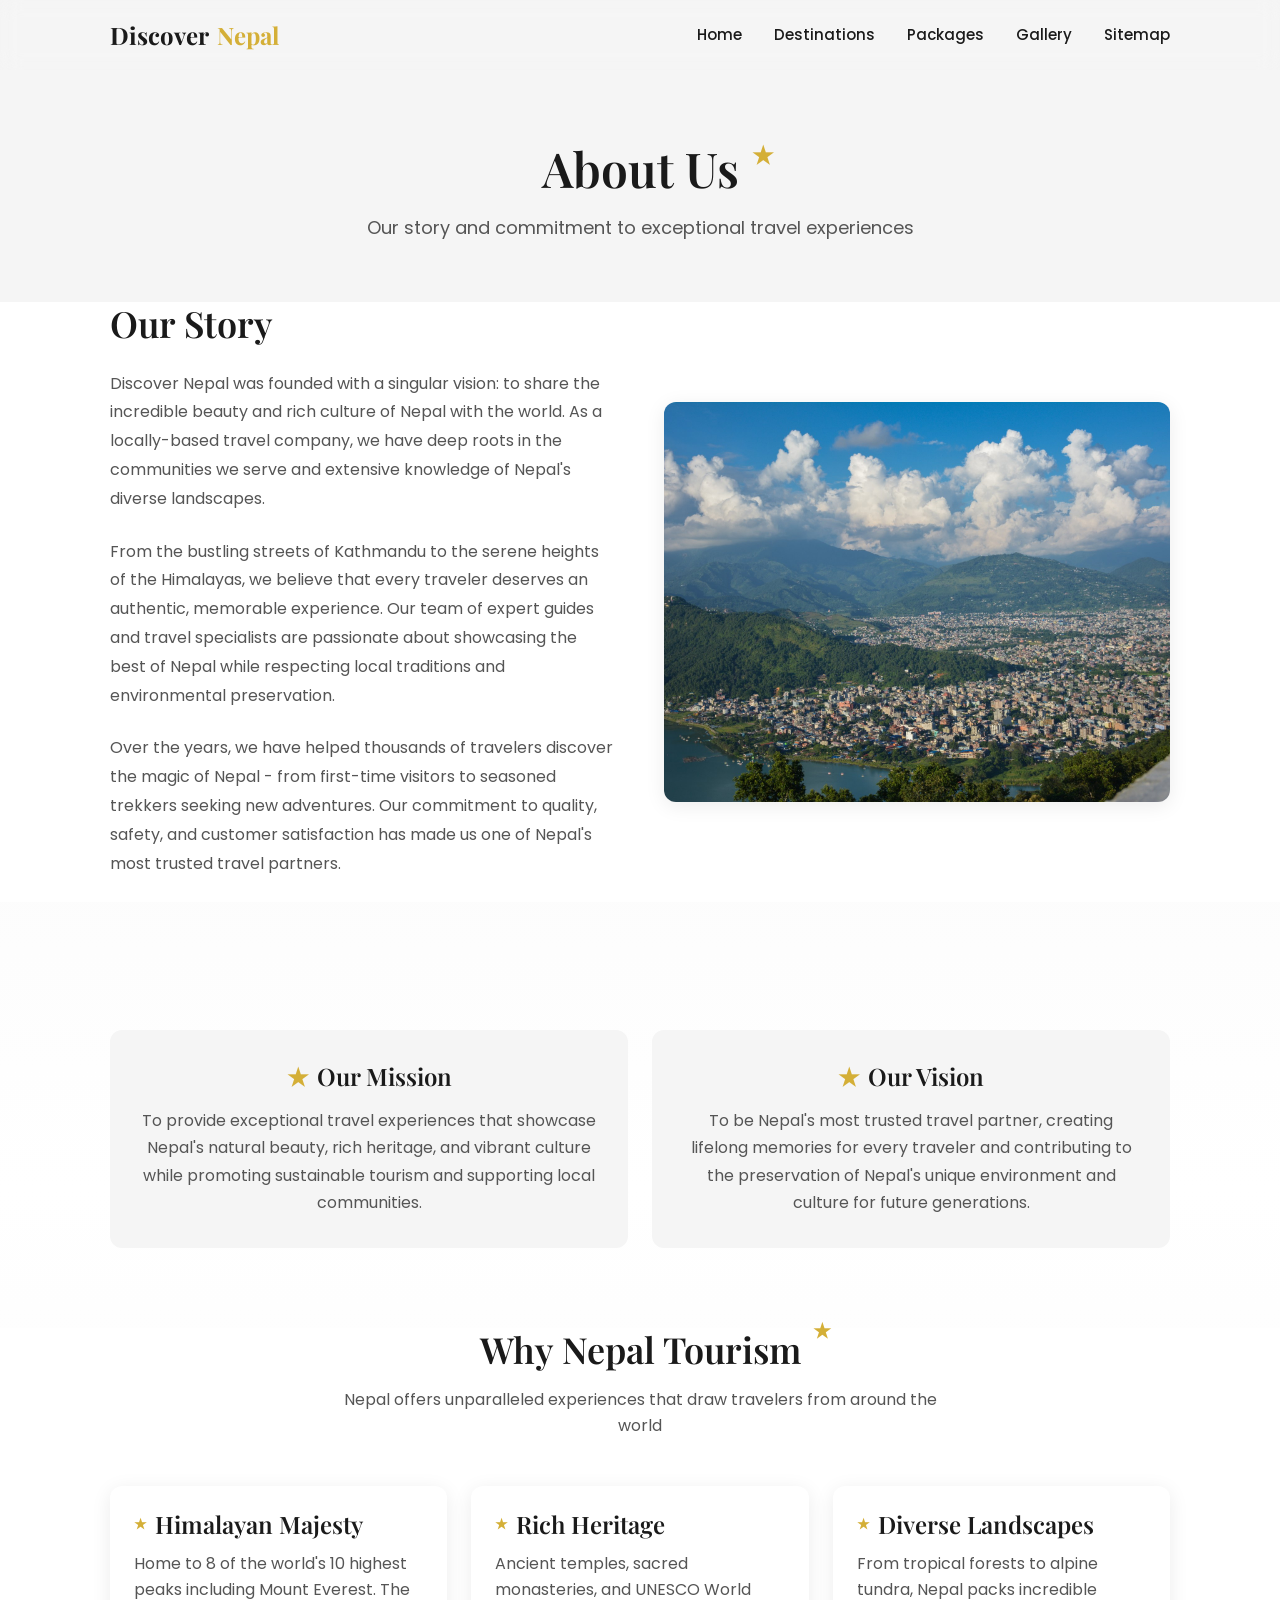
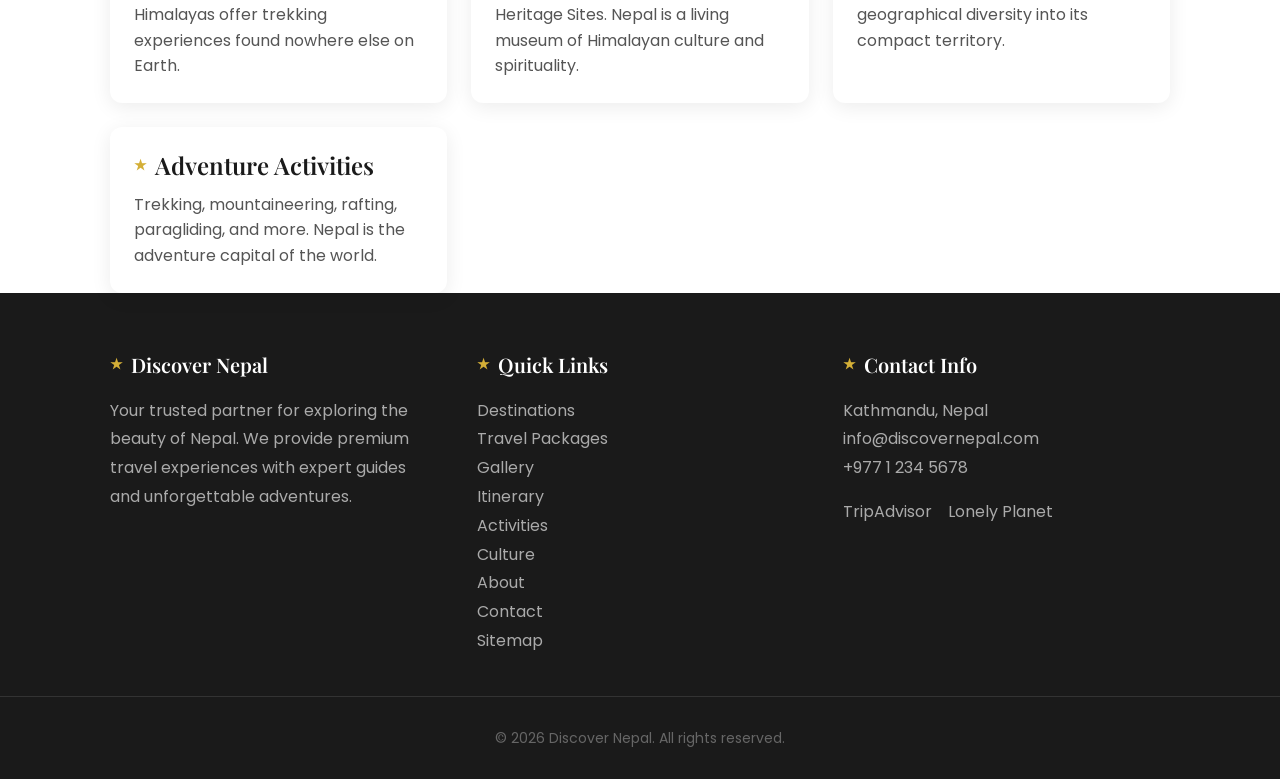
==== commit 3605c23b: "added wireframes removed unused codes full cleanedup" ====
--- a/about.html
+++ b/about.html
@@ -7,6 +7,9 @@
     <link rel="stylesheet" href="assets/css/styles.css">
 </head>
 <body>
+    <div class="loading-overlay" id="loading">
+        <div class="loading-spinner"></div>
+    </div>
     <div class="scroll-progress"></div>
     
     <nav class="navbar">
@@ -17,7 +20,7 @@
                 <li><a href="destinations.html">Destinations</a></li>
                 <li><a href="packages.html">Packages</a></li>
                 <li><a href="gallery.html">Gallery</a></li>
-                <li><a href="blog.html">Blog</a></li>
+                <li><a href="sitemap.html">Sitemap</a></li>
             </ul>
             <div class="hamburger">
                 <span></span>
@@ -115,7 +118,9 @@
                     <li><a href="itinerary.html">Itinerary</a></li>
                     <li><a href="activities.html">Activities</a></li>
                     <li><a href="culture.html">Culture</a></li>
-                    <li><a href="blog.html">Travel Blog</a></li>
+                    <li><a href="about.html">About</a></li>
+                    <li><a href="contact.html">Contact</a></li>
+                    <li><a href="sitemap.html">Sitemap</a></li>
                 </ul>
             </div>
             <div class="footer-section">
--- a/assets/css/styles.css
+++ b/assets/css/styles.css
@@ -83,12 +83,65 @@
     left: 0;
     right: 0;
     height: var(--nav-height);
-    background: var(--nav-bg);
+    background: rgba(255,255,255,0.95);
     backdrop-filter: blur(10px);
     -webkit-backdrop-filter: blur(10px);
     z-index: 1000;
     transition: var(--transition);
     box-shadow: 0 2px 10px rgba(0,0,0,0.05);
+}
+
+.hero-section .navbar,
+.hero ~ .navbar,
+body:not(.scrolled) > .navbar {
+    background: transparent !important;
+    box-shadow: none;
+}
+
+.hero ~ .navbar .nav-logo,
+.hero-section .navbar .nav-logo {
+    color: #fff;
+}
+
+.hero ~ .navbar .nav-links a,
+.hero-section .navbar .nav-links a {
+    color: #fff;
+}
+
+.hero ~ .navbar .hamburger span,
+.hero-section .navbar .hamburger span {
+    background: #fff;
+}
+
+.navbar.scrolled {
+    background: rgba(255,255,255,0.98);
+    box-shadow: 0 2px 20px rgba(0,0,0,0.1);
+}
+
+.navbar.scrolled .nav-logo,
+.navbar.scrolled .nav-links a {
+    color: var(--text-primary);
+}
+
+.navbar.scrolled .hamburger span {
+    background: var(--text-primary);
+}
+
+.navbar.transparent {
+    background: transparent !important;
+    box-shadow: none;
+}
+
+.navbar.transparent .nav-logo {
+    color: #fff;
+}
+
+.navbar.transparent .nav-links a {
+    color: #fff;
+}
+
+.navbar.transparent .hamburger span {
+    background: #fff;
 }
 
 .navbar.scrolled {
@@ -180,14 +233,56 @@
     overflow: hidden;
 }
 
-.hero-bg {
+.hero-slider {
     position: absolute;
     top: 0;
     left: 0;
     width: 100%;
-    height: 120%;
-    background: url('../images/pokhara.jpg') center/cover no-repeat;
-    will-change: transform;
+    height: 100%;
+}
+
+.hero-slide {
+    position: absolute;
+    top: 0;
+    left: 0;
+    width: 100%;
+    height: 100%;
+    background-size: cover;
+    background-position: center;
+    opacity: 0;
+    transition: opacity 1s ease;
+}
+
+.hero-slide.active {
+    opacity: 1;
+}
+
+.slider-nav {
+    position: absolute;
+    bottom: 30px;
+    left: 50%;
+    transform: translateX(-50%);
+    z-index: 20;
+    display: flex;
+    gap: 12px;
+}
+
+.slider-dot {
+    width: 12px;
+    height: 12px;
+    border-radius: 50%;
+    background: rgba(255,255,255,0.5);
+    cursor: pointer;
+    transition: all 0.3s ease;
+}
+
+.slider-dot.active {
+    background: var(--accent-gold);
+    transform: scale(1.2);
+}
+
+.slider-dot:hover {
+    background: rgba(255,255,255,0.8);
 }
 
 .hero-overlay {
@@ -263,7 +358,7 @@
 .btn-primary:hover {
     background: #c9a432;
     box-shadow: var(--gold-glow);
-    transform: translateY(-2px);
+    transform: translateY(-3px);
 }
 
 .btn-secondary {
@@ -275,7 +370,7 @@
 .btn-secondary:hover {
     background: var(--bg-white);
     color: var(--text-primary);
-    transform: translateY(-2px);
+    transform: translateY(-3px);
 }
 
 .btn-dark {
@@ -285,7 +380,7 @@
 
 .btn-dark:hover {
     background: #333;
-    transform: translateY(-2px);
+    transform: translateY(-3px);
 }
 
 /* Section Styles */
@@ -356,8 +451,25 @@
 }
 
 .card:hover {
-    transform: translateY(-8px);
+    transform: translateY(-10px);
     box-shadow: var(--card-hover-shadow);
+}
+
+.card::before {
+    content: '';
+    position: absolute;
+    top: 0;
+    left: 0;
+    width: 100%;
+    height: 4px;
+    background: var(--accent-gold);
+    transform: scaleX(0);
+    transform-origin: left;
+    transition: transform 0.3s ease;
+}
+
+.card:hover::before {
+    transform: scaleX(1);
 }
 
 .card-image {
@@ -603,49 +715,6 @@
     color: var(--accent-gold);
 }
 
-/* Blog Section */
-.blog-grid {
-    display: grid;
-    grid-template-columns: repeat(auto-fit, minmax(340px, 1fr));
-    gap: 24px;
-}
-
-.blog-card {
-    background: var(--bg-white);
-    border-radius: 12px;
-    overflow: hidden;
-    box-shadow: var(--card-shadow);
-    transition: var(--transition);
-}
-
-.blog-card:hover {
-    transform: translateY(-8px);
-    box-shadow: var(--card-hover-shadow);
-}
-
-.blog-card .card-image {
-    height: 200px;
-}
-
-.blog-card .card-content {
-    padding: 24px;
-}
-
-.blog-card .card-content h3 {
-    margin-bottom: 12px;
-}
-
-.blog-card .read-more {
-    display: inline-block;
-    margin-top: 16px;
-    color: var(--accent-gold);
-    font-weight: 500;
-}
-
-.blog-card .read-more:hover {
-    text-decoration: underline;
-}
-
 /* About Section */
 .about-section {
     background: var(--bg-white);
@@ -1036,6 +1105,102 @@
         width: 80px;
     }
 }
+
+.skeleton {
+    background: linear-gradient(90deg, #f0f0f0 25%, #e0e0e0 50%, #f0f0f0 75%);
+    background-size: 200% 100%;
+    animation: skeleton-loading 1.5s infinite;
+    border-radius: 4px;
+}
+
+@keyframes skeleton-loading {
+    0% {
+        background-position: 200% 0;
+    }
+    100% {
+        background-position: -200% 0;
+    }
+}
+
+.skeleton-card {
+    background: var(--bg-white);
+    border-radius: 12px;
+    overflow: hidden;
+    box-shadow: var(--card-shadow);
+}
+
+.skeleton-image {
+    aspect-ratio: 4/3;
+    background: linear-gradient(90deg, #e0e0e0 25%, #f0f0f0 50%, #e0e0e0 75%);
+    background-size: 200% 100%;
+    animation: skeleton-loading 1.5s infinite;
+}
+
+.skeleton-text {
+    height: 16px;
+    margin: 16px;
+    background: linear-gradient(90deg, #e0e0e0 25%, #f0f0f0 50%, #e0e0e0 75%);
+    background-size: 200% 100%;
+    animation: skeleton-loading 1.5s infinite;
+    border-radius: 4px;
+}
+
+.skeleton-text.short {
+    width: 60%;
+}
+
+.skeleton-text.long {
+    width: 90%;
+}
+
+.loading-overlay {
+    position: fixed;
+    top: 0;
+    left: 0;
+    width: 100%;
+    height: 100%;
+    background: rgba(255, 255, 255, 0.95);
+    display: flex;
+    justify-content: center;
+    align-items: center;
+    z-index: 9999;
+    opacity: 1;
+    transition: opacity 0.5s ease;
+}
+
+.loading-overlay.hidden {
+    opacity: 0;
+    pointer-events: none;
+}
+
+.loading-spinner {
+    width: 50px;
+    height: 50px;
+    border: 4px solid #f0f0f0;
+    border-top: 4px solid var(--accent-gold);
+    border-radius: 50%;
+    animation: spin 1s linear infinite;
+}
+
+@keyframes spin {
+    0% {
+        transform: rotate(0deg);
+    }
+    100% {
+        transform: rotate(360deg);
+    }
+}
+
+.fade-in {
+    opacity: 0;
+    transform: translateY(20px);
+    transition: opacity 0.6s ease, transform 0.6s ease;
+}
+
+.fade-in.visible {
+    opacity: 1;
+    transform: translateY(0);
+}
     
     .packages-table th,
     .packages-table td {
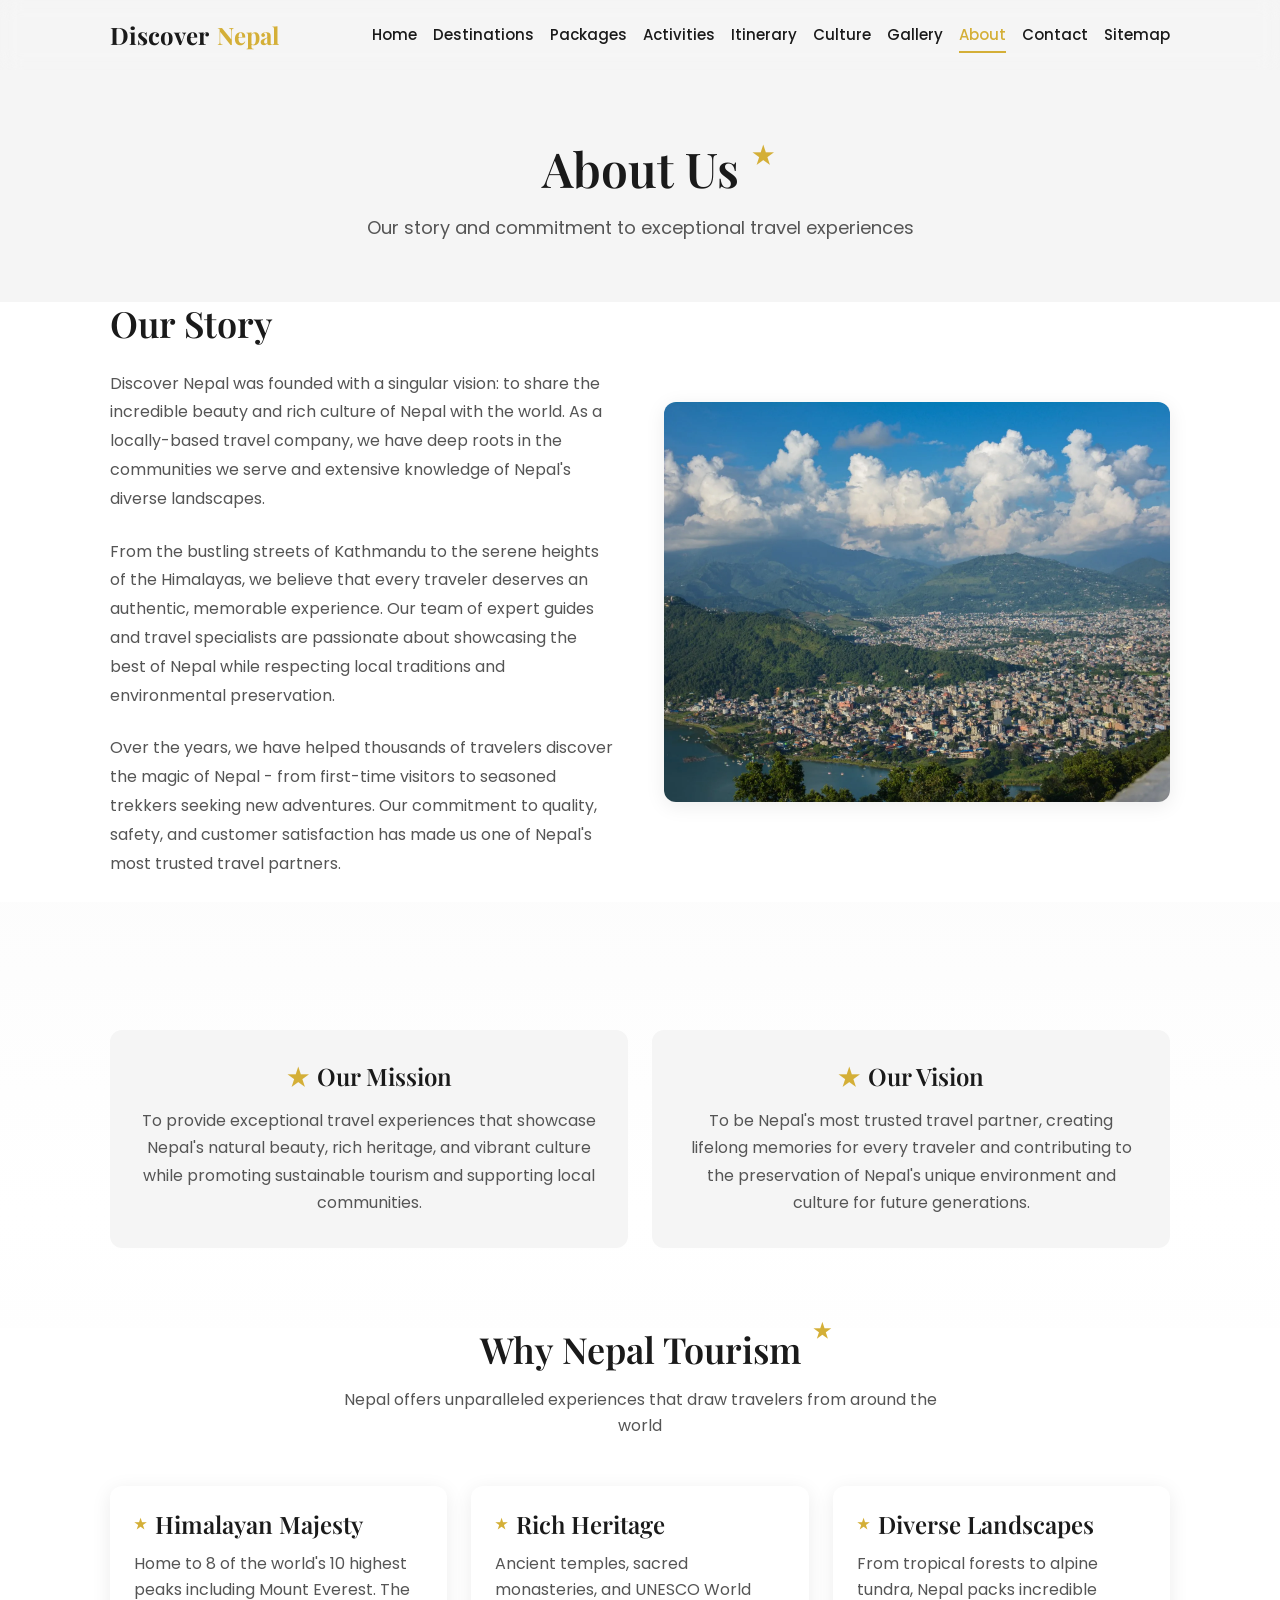
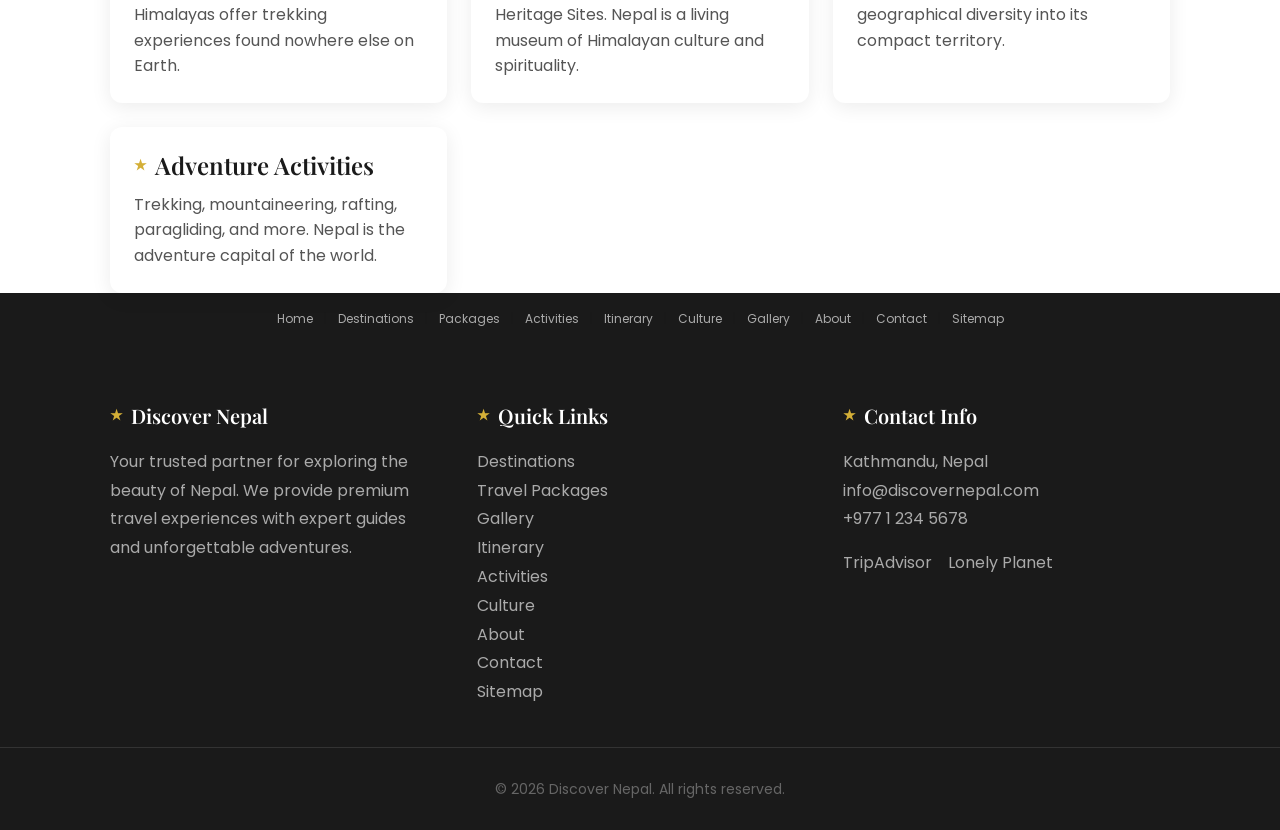
==== commit 2050d676: "fixed some minor issues" ====
--- a/about.html
+++ b/about.html
@@ -4,6 +4,11 @@
     <meta charset="UTF-8">
     <meta name="viewport" content="width=device-width, initial-scale=1.0">
     <title>About - Discover Nepal</title>
+    <meta name="description" content="Learn about Discover Nepal - our story, mission, and commitment to providing exceptional travel experiences in the Himalayas.">
+    <link rel="icon" href="data:image/svg+xml,<svg xmlns='http://www.w3.org/2000/svg' viewBox='0 0 100 100'><text y='.9em' font-size='90'>🏔️</text></svg>">
+    <link rel="preconnect" href="https://fonts.googleapis.com">
+    <link rel="preconnect" href="https://fonts.gstatic.com" crossorigin>
+    <link href="https://fonts.googleapis.com/css2?family=Playfair+Display:wght@400;500;600;700&family=Poppins:wght@300;400;500;600;700&display=swap" rel="stylesheet">
     <link rel="stylesheet" href="assets/css/styles.css">
 </head>
 <body>
@@ -12,14 +17,19 @@
     </div>
     <div class="scroll-progress"></div>
     
-    <nav class="navbar">
+    <nav class="navbar" aria-label="Main navigation">
         <div class="nav-container">
             <a href="index.html" class="nav-logo">Discover <span>Nepal</span></a>
-            <ul class="nav-links">
+<ul class="nav-links">
                 <li><a href="index.html">Home</a></li>
                 <li><a href="destinations.html">Destinations</a></li>
                 <li><a href="packages.html">Packages</a></li>
+                <li><a href="activities.html">Activities</a></li>
+                <li><a href="itinerary.html">Itinerary</a></li>
+                <li><a href="culture.html">Culture</a></li>
                 <li><a href="gallery.html">Gallery</a></li>
+                <li><a href="about.html" class="active">About</a></li>
+                <li><a href="contact.html">Contact</a></li>
                 <li><a href="sitemap.html">Sitemap</a></li>
             </ul>
             <div class="hamburger">
@@ -47,7 +57,7 @@
                     <p>Over the years, we have helped thousands of travelers discover the magic of Nepal - from first-time visitors to seasoned trekkers seeking new adventures. Our commitment to quality, safety, and customer satisfaction has made us one of Nepal's most trusted travel partners.</p>
                 </div>
                 <div class="about-image">
-                    <img src="assets/images/pokhara.jpg" alt="Discover Nepal Team">
+                    <img loading="lazy" src="assets/images/pokhara.webp" alt="Discover Nepal Team">
                 </div>
             </div>
         </div>
@@ -101,7 +111,11 @@
                 </div>
             </div>
         </div>
-    </section>
+</section>
+
+    <nav class="secondary-nav" aria-label="Secondary navigation">
+        <a href="index.html">Home</a> | <a href="destinations.html">Destinations</a> | <a href="packages.html">Packages</a> | <a href="activities.html">Activities</a> | <a href="itinerary.html">Itinerary</a> | <a href="culture.html">Culture</a> | <a href="gallery.html">Gallery</a> | <a href="about.html">About</a> | <a href="contact.html">Contact</a> | <a href="sitemap.html">Sitemap</a>
+    </nav>
 
     <footer class="footer">
         <div class="footer-content">
@@ -141,6 +155,7 @@
         </div>
     </footer>
 
+    <button class="back-to-top" aria-label="Back to top">&#8593;</button>
     <script src="assets/js/main.js"></script>
 </body>
 </html>
--- a/assets/css/styles.css
+++ b/assets/css/styles.css
@@ -1,4 +1,4 @@
-@import url('https://fonts.googleapis.com/css2?family=Playfair+Display:wght@400;500;600;700&family=Poppins:wght@300;400;500;600;700&display=swap');
+/* Google Fonts loaded via <link> in HTML for better performance */
 
 :root {
     --bg-light-gray: #F5F5F5;
@@ -144,10 +144,7 @@
     background: #fff;
 }
 
-.navbar.scrolled {
-    background: rgba(255,255,255,0.98);
-    box-shadow: 0 2px 20px rgba(0,0,0,0.1);
-}
+
 
 .nav-container {
     max-width: var(--max-width);
@@ -176,8 +173,11 @@
 .nav-links {
     display: flex;
     list-style: none;
-    gap: 32px;
-}
+    gap: 16px;
+    flex-wrap: wrap;
+}
+
+
 
 .nav-links a {
     font-size: 15px;
@@ -443,6 +443,7 @@
 }
 
 .card {
+    position: relative;
     background: var(--bg-white);
     border-radius: 12px;
     overflow: hidden;
@@ -953,6 +954,49 @@
     font-size: 14px;
 }
 
+/* Secondary Navigation */
+.secondary-nav {
+    background: #1a1a1a;
+    text-align: center;
+    padding: 16px 20px;
+    font-size: 12px;
+}
+
+.secondary-nav a {
+    color: #aaa;
+    margin: 0 8px;
+}
+
+
+
+.secondary-nav a:hover {
+    color: var(--accent-gold);
+}
+
+/* Local Navigation */
+.local-nav {
+    background: var(--bg-white);
+    padding: 12px 20px;
+    border-bottom: 2px solid var(--accent-gold);
+    position: sticky;
+    top: var(--nav-height);
+    z-index: 999;
+    text-align: center;
+}
+
+.local-nav a {
+    display: inline-block;
+    margin: 0 16px;
+    font-size: 14px;
+    font-weight: 500;
+    color: var(--text-secondary);
+    transition: var(--transition);
+}
+
+.local-nav a:hover {
+    color: var(--accent-gold);
+}
+
 /* Fade-in Animations */
 .fade-in {
     opacity: 0;
@@ -1070,9 +1114,7 @@
         grid-template-columns: 1fr;
     }
     
-    .blog-grid {
-        grid-template-columns: 1fr;
-    }
+
     
     .gallery-grid {
         grid-template-columns: 1fr;
@@ -1103,6 +1145,12 @@
         font-weight: 600;
         color: var(--accent-gold);
         width: 80px;
+    }
+
+    .packages-table th,
+    .packages-table td {
+        padding: 12px;
+        font-size: 14px;
     }
 }
 
@@ -1191,20 +1239,113 @@
     }
 }
 
-.fade-in {
+/* Back to Top Button */
+.back-to-top {
+    position: fixed;
+    bottom: 30px;
+    right: 30px;
+    width: 44px;
+    height: 44px;
+    background: var(--accent-gold);
+    color: var(--bg-white);
+    border: none;
+    border-radius: 50%;
+    font-size: 20px;
+    cursor: pointer;
     opacity: 0;
-    transform: translateY(20px);
-    transition: opacity 0.6s ease, transform 0.6s ease;
-}
-
-.fade-in.visible {
+    visibility: hidden;
+    transition: var(--transition);
+    z-index: 999;
+    box-shadow: 0 2px 10px rgba(0,0,0,0.2);
+}
+
+.back-to-top.visible {
     opacity: 1;
-    transform: translateY(0);
-}
-    
-    .packages-table th,
-    .packages-table td {
-        padding: 12px;
-        font-size: 14px;
+    visibility: visible;
+}
+
+.back-to-top:hover {
+    background: #c9a432;
+    transform: translateY(-3px);
+    box-shadow: var(--gold-glow);
+}
+
+/* Gallery Captions */
+.gallery-caption {
+    position: absolute;
+    bottom: 0;
+    left: 0;
+    right: 0;
+    padding: 12px;
+    background: linear-gradient(transparent, rgba(0,0,0,0.7));
+    color: var(--bg-white);
+    font-size: 14px;
+    opacity: 0;
+    transition: var(--transition);
+    z-index: 1;
+}
+
+.gallery-item:hover .gallery-caption {
+    opacity: 1;
+}
+
+a:visited {
+    color: #b8942e;
+}
+.nav-links a:visited {
+    color: #bfa96e;
+}
+a:active {
+    color: #e6b800;
+}
+
+/* Print Stylesheet */
+@media print {
+    .navbar, .secondary-nav, .scroll-progress, .loading-overlay,
+    .hamburger, .back-to-top, .lightbox, .hero-slider, .slider-nav {
+        display: none !important;
+    }
+
+    body {
+        background: white;
+        color: black;
+        font-size: 12pt;
+    }
+
+    .hero {
+        height: auto;
+        min-height: 0;
+    }
+
+    .hero-content {
+        position: static;
+        color: black;
+        animation: none;
+        opacity: 1;
+    }
+
+    .hero-content h1 {
+        color: black;
+        text-shadow: none;
+    }
+
+    .section {
+        padding: 20px 0;
+    }
+
+    .card {
+        box-shadow: none;
+        border: 1px solid #ddd;
+        break-inside: avoid;
+    }
+
+    .footer {
+        background: white;
+        color: black;
+        border-top: 2px solid #ddd;
+    }
+
+    .footer-section h3, .footer-section p, .footer-section li {
+        color: black;
     }
 }
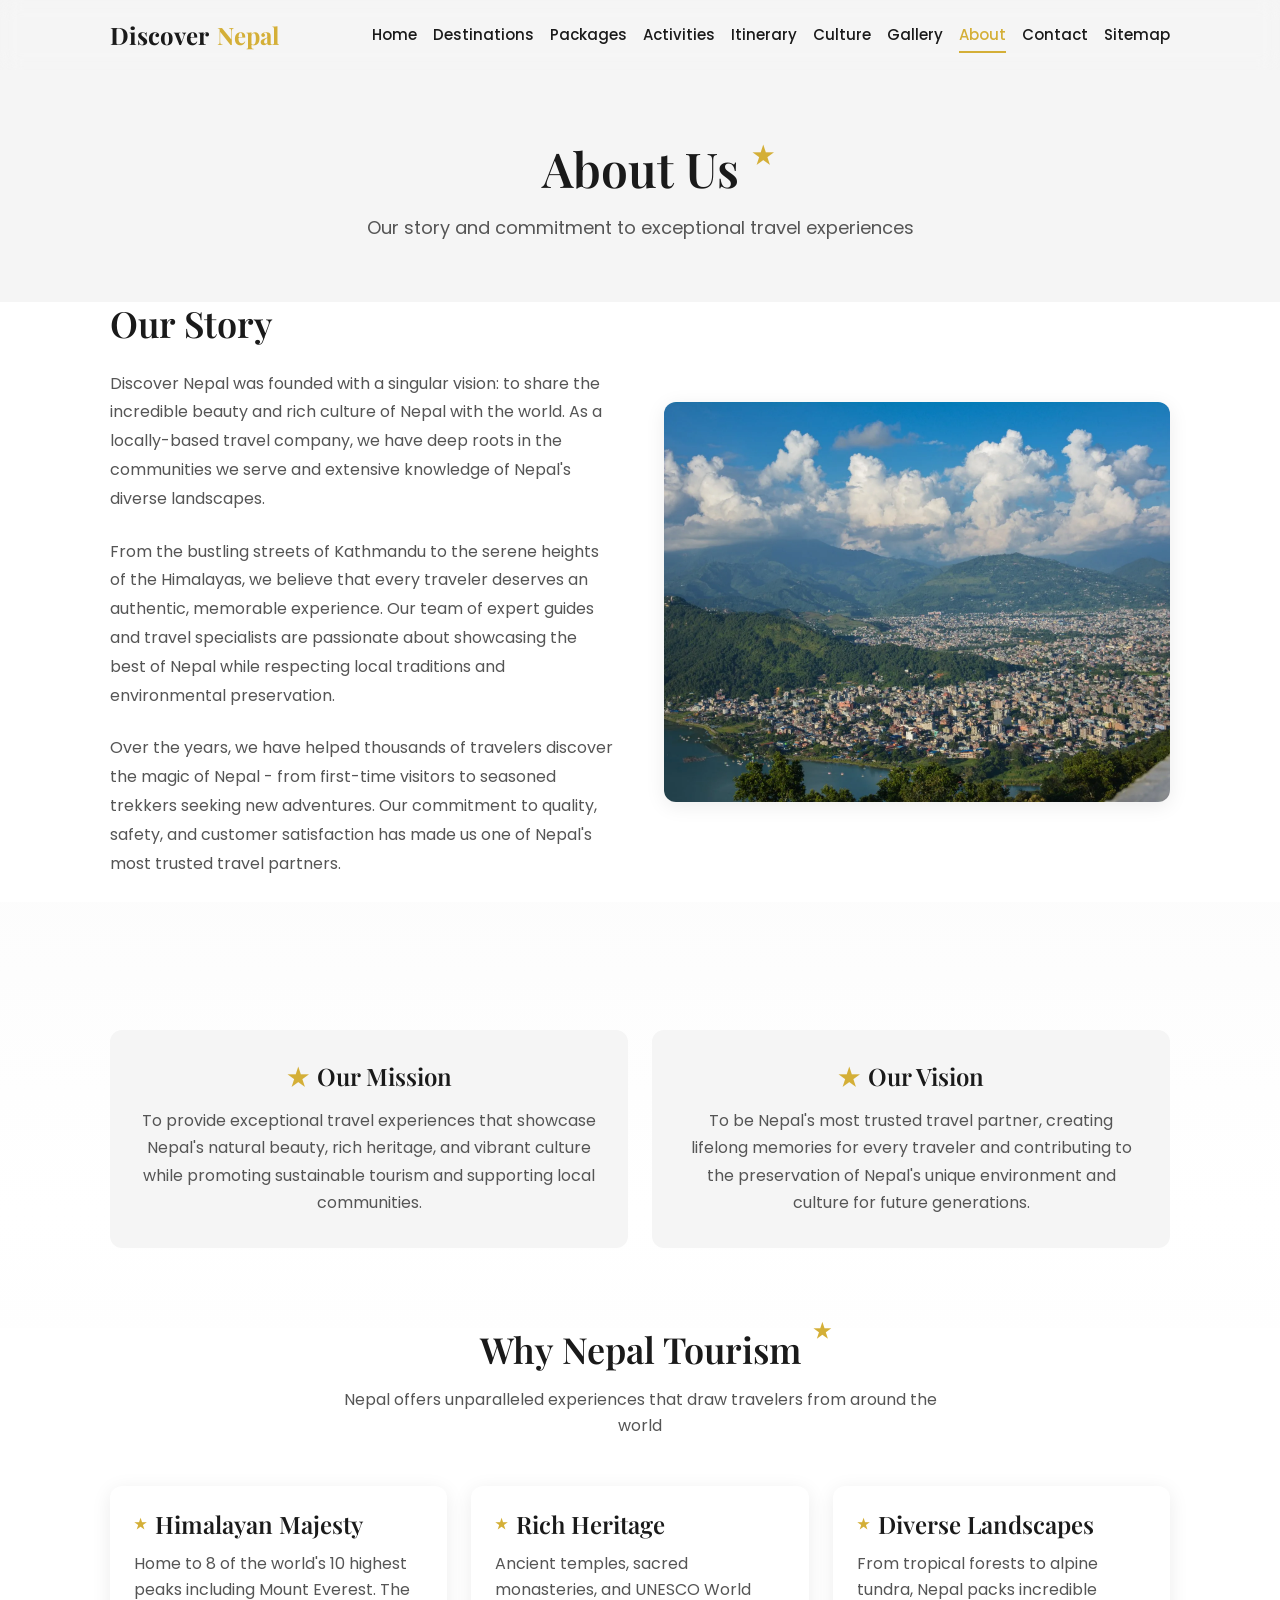
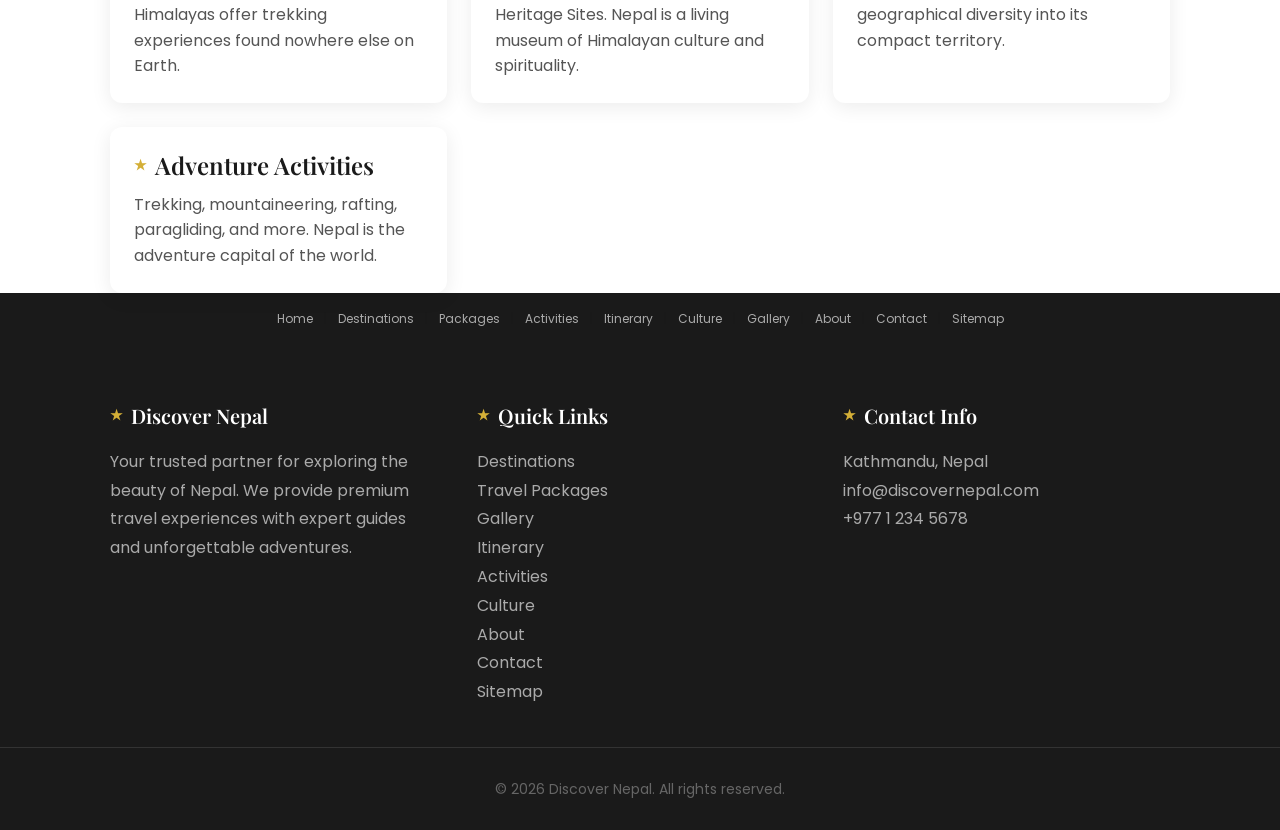
==== commit 7a774edb: "." ====
--- a/about.html
+++ b/about.html
@@ -144,10 +144,7 @@
                     <li><a href="mailto:info@discovernepal.com">info@discovernepal.com</a></li>
                     <li>+977 1 234 5678</li>
                 </ul>
-                <div style="margin-top: 16px;">
-                    <a href="https://www.tripadvisor.com" target="_blank" style="margin-right: 12px;">TripAdvisor</a>
-                    <a href="https://www.lonelyplanet.com/nepal" target="_blank">Lonely Planet</a>
-                </div>
+                
             </div>
         </div>
         <div class="footer-bottom">
--- a/assets/css/styles.css
+++ b/assets/css/styles.css
@@ -301,8 +301,8 @@
     color: var(--bg-white);
     padding: 0 20px;
     opacity: 0;
-    animation: fadeInUp 1s ease forwards;
-    animation-delay: 0.5s;
+    animation: fadeInUp 0.6s ease forwards;
+    animation-delay: 0.2s;
 }
 
 .hero-content h1 {
@@ -348,11 +348,12 @@
     cursor: pointer;
     transition: var(--transition);
     text-align: center;
+    opacity: 1;
 }
 
 .btn-primary {
     background: var(--accent-gold);
-    color: var(--bg-white);
+    color: #ffffff;
 }
 
 .btn-primary:hover {
@@ -363,8 +364,8 @@
 
 .btn-secondary {
     background: transparent;
-    color: var(--bg-white);
-    border: 2px solid var(--bg-white);
+    color: #ffffff;
+    border: 2px solid #ffffff;
 }
 
 .btn-secondary:hover {
@@ -1000,13 +1001,10 @@
 /* Fade-in Animations */
 .fade-in {
     opacity: 0;
-    transform: translateY(30px);
-    transition: opacity 0.6s ease, transform 0.6s ease;
-}
-
+    transition: opacity 0.1s ease;
+}
 .fade-in.visible {
     opacity: 1;
-    transform: translateY(0);
 }
 
 /* Page Header */
